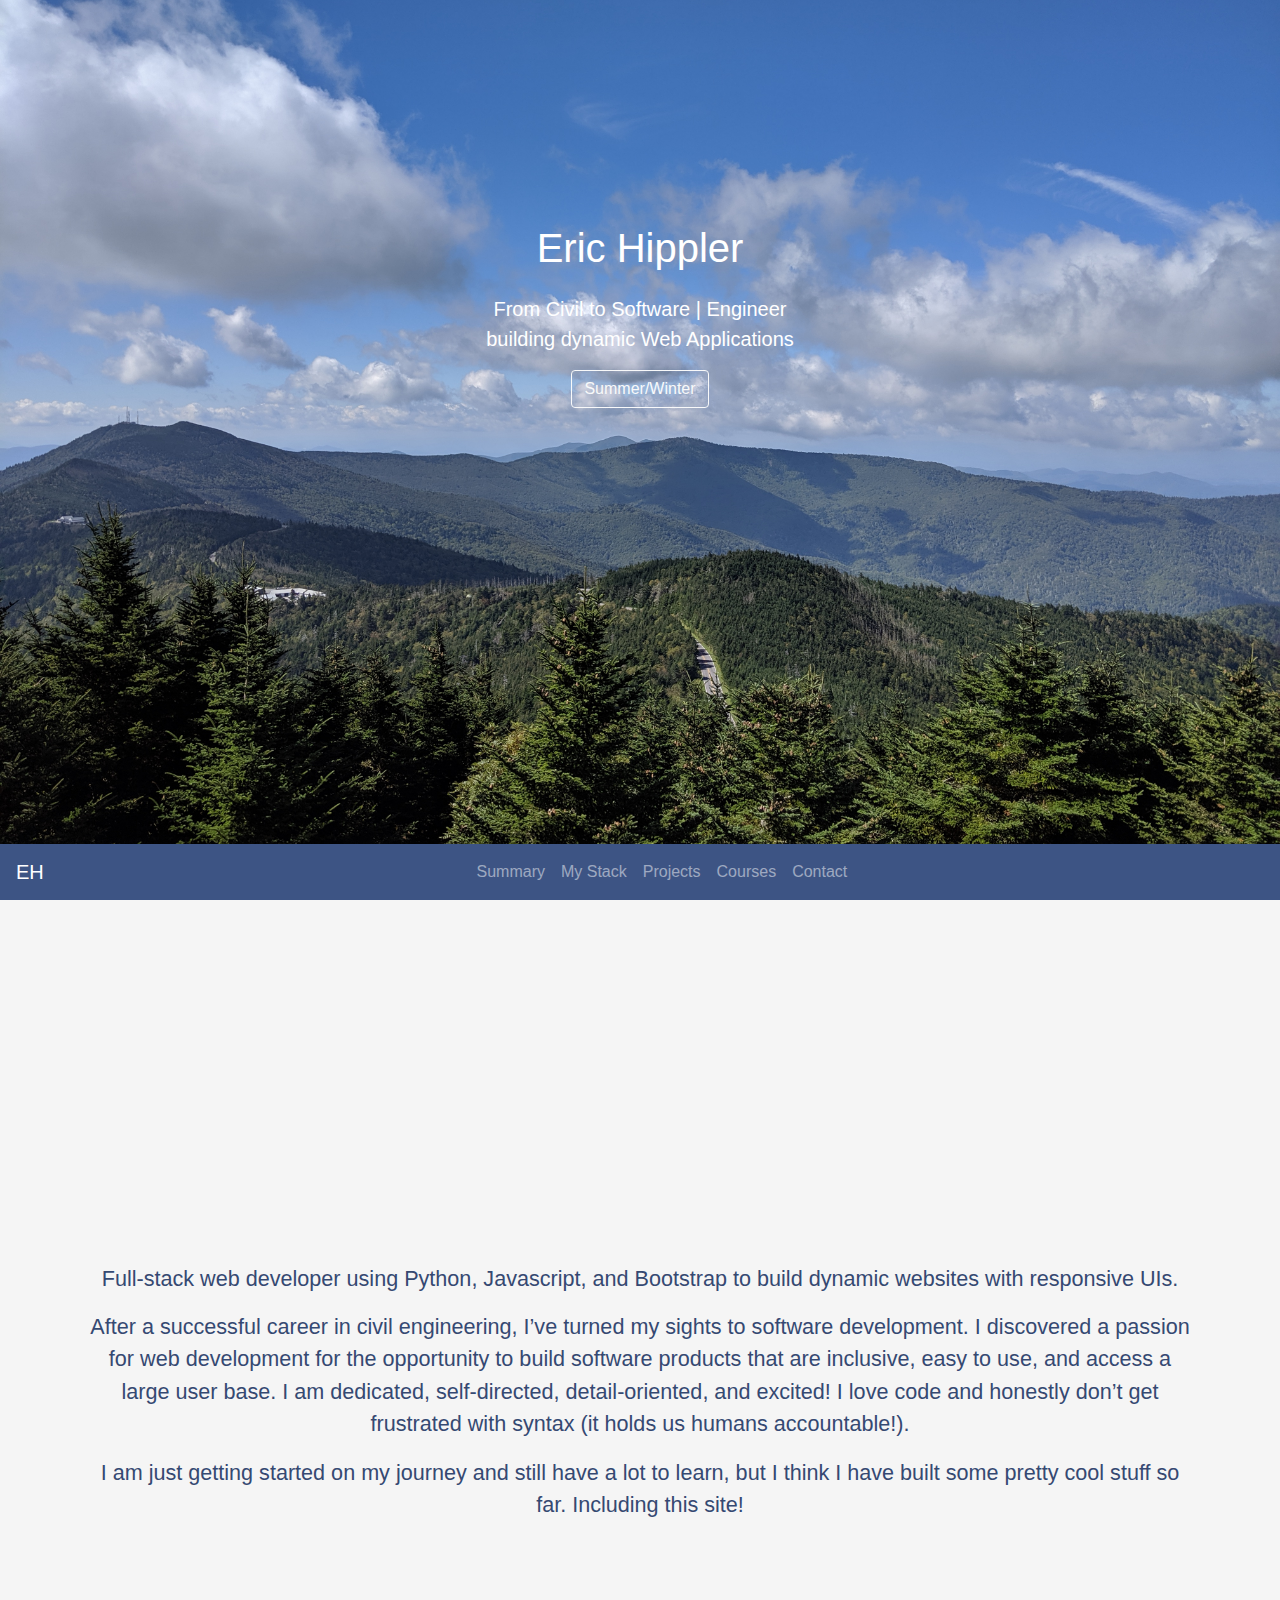
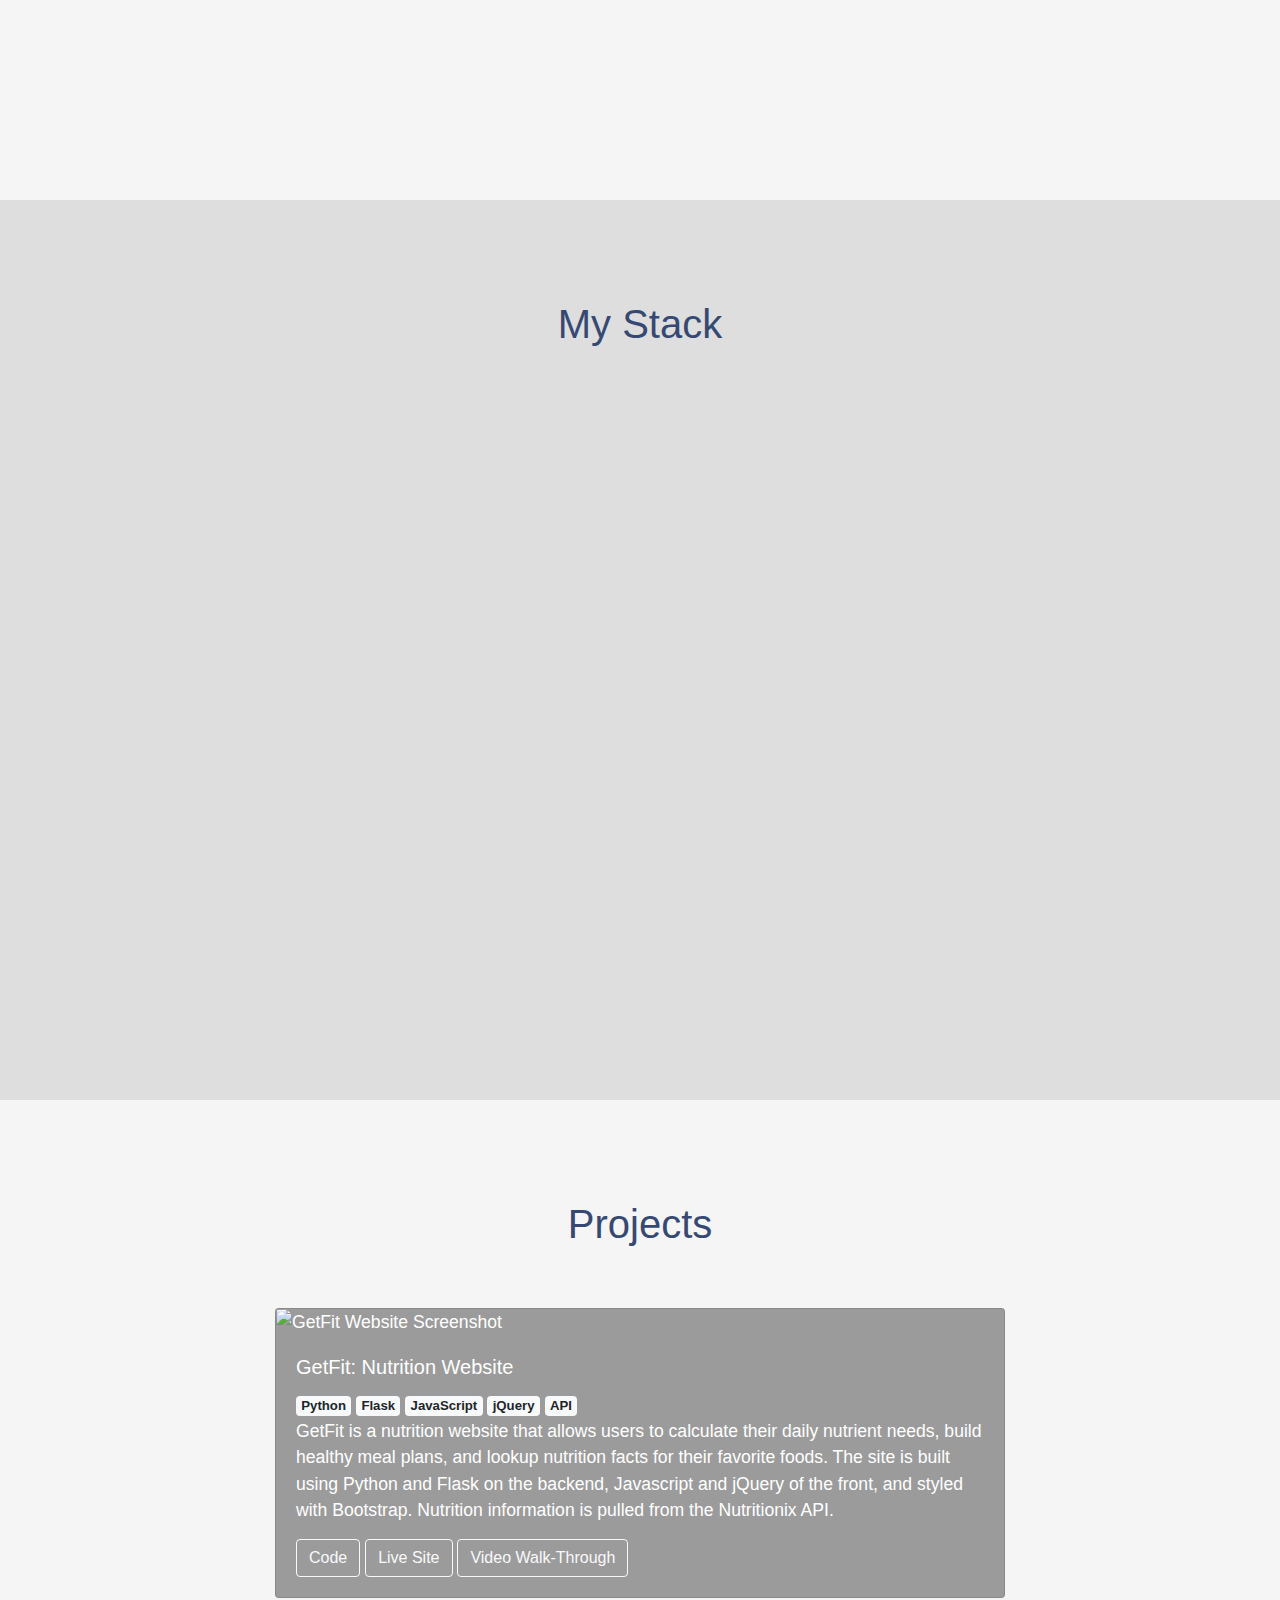
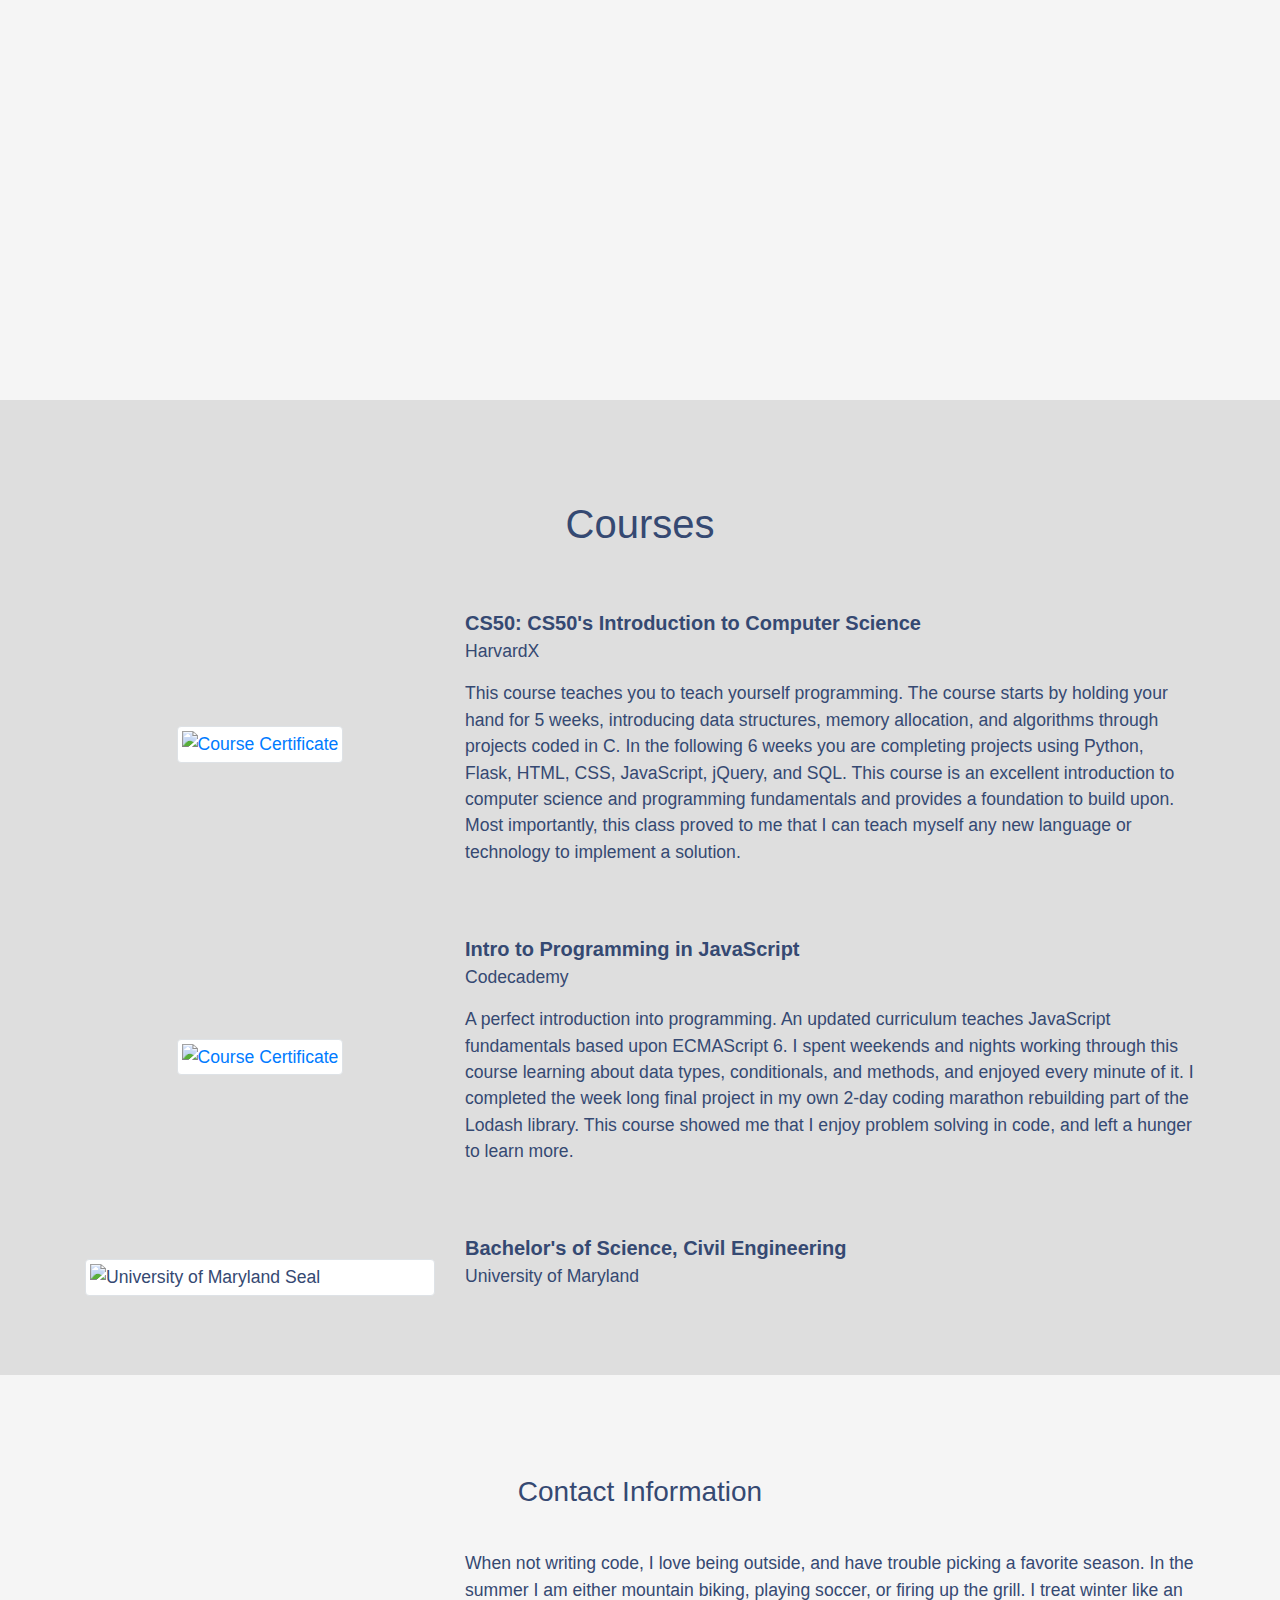
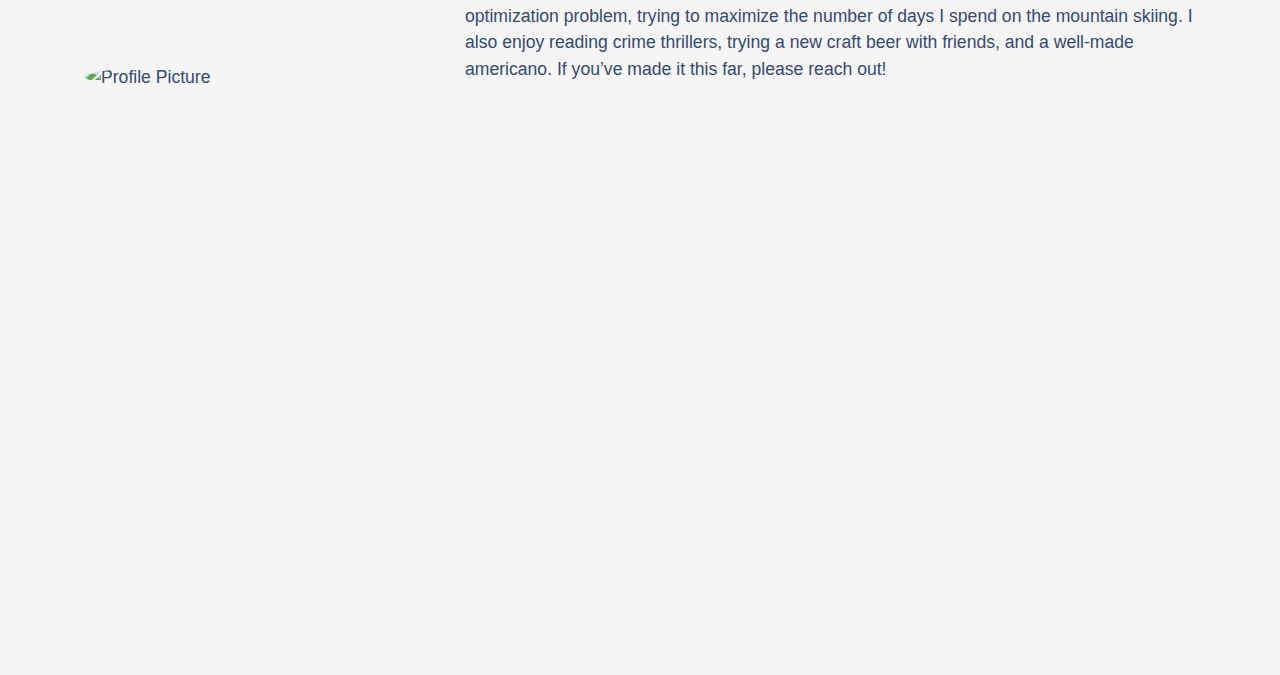
==== index.html @ 9b1f7ab0 "Updated course information and summary" ====
<!DOCTYPE html>

<html lang="en">

    <head>
        <meta charset="utf-8">
        <meta name="viewport" content="width=device-width, initial-scale=1.0">
        <meta name="keywords" content="Eric, Hippler, hippler.eric, portfolio, web developer, software developer, software engineer, full-stack, frontend, backend">
        <meta name="author" content="Eric Hippler">
        <meta name="description" content="Eric Hippler's portfolio">

        <!-- Bootstrap 4 CDN-->
        <link rel="stylesheet" href="https://maxcdn.bootstrapcdn.com/bootstrap/4.4.1/css/bootstrap.min.css">
        <script src="https://ajax.googleapis.com/ajax/libs/jquery/3.4.1/jquery.min.js"></script>
        <script src="https://cdnjs.cloudflare.com/ajax/libs/popper.js/1.16.0/umd/popper.min.js"></script>
        <script src="https://maxcdn.bootstrapcdn.com/bootstrap/4.4.1/js/bootstrap.min.js"></script>

        <!-- Google jQuery CDN-->
        <script src="https://ajax.googleapis.com/ajax/libs/jquery/3.4.1/jquery.min.js"></script>

        <!-- Site stylesheet and javascript -->
        <link rel="stylesheet" href="summer-styles.css" id="site-style">
        <script src="portfolio.js"></script>

        <!-- Icons from https://fontawesome.com/ -->
        <script src="https://kit.fontawesome.com/c59d2e740b.js" crossorigin="anonymous"></script>

        <!-- Icons for programming languages, https://konpa.github.io/devicon/ -->
        <link rel="stylesheet" href="https://cdn.rawgit.com/konpa/devicon/df6431e323547add1b4cf45992913f15286456d3/devicon.min.css">

        <title>Eric Hippler</title>

    </head>

    <body class="container-fluid" data-spy="scroll" data-target="#site-nav" data-offset="70">

        <header class="container-fluid max-vert">
            <div id="intro" class="intro-img container-fluid img-full">
                <div class="height-max d-flex align-items-center flex-column">
                    <div class="mt-auto mb-auto caption text-center ">
                        <p><span class="name">Eric Hippler</span></p>
                        <p>From Civil to Software | Engineer<br>building dynamic Web Applications</p>
                        <button class="js-theme-toggle-button btn btn-outline-light" type="button">Summer/Winter</button>
                    </div>
                    <div class="mt-auto text-center">
                        <a href="#summary">
                            <i class="header-arrow fas fa-chevron-down fa-3x"></i>
                        </a>
                    </div>
                </div>
            </div>
        </header>

        <nav id="site-nav" class="navbar navbar-expand-sm bg-dark navbar-dark sticky-top">
            <a class="navbar-brand" href="#intro">EH</a>
            <button class="navbar-toggler" type="button" data-toggle="collapse" data-target="#navbar" aria-controls="navbar" aria-expanded="false" aria-label="Toggle navigation">
                <span class="navbar-toggler-icon"></span>
            </button>
            <div class="collapse navbar-collapse justify-content-center" id="navbar">
                <ul class="navbar-nav">
                    <li class="nav-item">
                      <a class="nav-link" href="#summary">Summary</a>
                    </li>
                    <li class="nav-item">
                      <a class="nav-link" href="#stack">My Stack</a>
                    </li>
                    <li class="nav-item">
                      <a class="nav-link" href="#projects">Projects</a>
                    </li>
                    <li class="nav-item">
                      <a class="nav-link" href="#courses">Courses</a>
                    </li>
                    <li class="nav-item">
                      <a class="nav-link" href="#contact">Contact</a>
                    </li>
                  </ul>      
            </div>
        </nav>

        <main class="container-fluid">

            <div id="summary" class="content-section primary d-flex align-items-center">
                <div class="container-lg">
                    <div class="container-fluid d-flex justify-content-center">
                        <div class="text-center">
                            <p>Full-stack web developer using Python, Javascript, and Bootstrap to build dynamic websites with responsive UIs.</p>
                            <p>After a successful career in civil engineering, I’ve turned my sights to software development.  I discovered a passion for web development for the opportunity to build software products that are inclusive, easy to use, and access a large user base.  I am dedicated, self-directed, detail-oriented, and excited!  I love code and honestly don’t get frustrated with syntax (it holds us humans accountable!).</p>
                            <p>I am just getting started on my journey and still have a lot to learn, but I think I have built some pretty cool stuff so far.  Including this site!</p>
                        </div>
                    </div>
                </div>
            </div>

<!--             <div class="theme-toggle ">

            </div>
 -->
            <div id="stack" class="content-section secondary">
                <div class="container-lg">
                    <h1>My Stack</h1>
                    <div class="container-fluid">
                        <div class="row d-flex justify-content-center">
                            <div class="col-sm-6 col-lg-3 d-flex justify-content-center align-items-center">
                                <a class="icon-anchor" href="https://github.com/Hippl-Eric/getfit/blob/master/helpers.py" target="_blank">
                                    <div class="icon-cont d-flex justify-content-center align-items-center">
                                        <i class="devicon-python-plain"></i>
                                        <i class="fas fa-code"></i>   
                                    </div>
                                </a>
                            </div>

                            <div class="col-sm-6 col-lg-3 d-flex justify-content-center align-items-center">
                                <a class="icon-anchor" href="https://github.com/Hippl-Eric/getfit/blob/master/static/get_fit.js" target="_blank">
                                    <div class="icon-cont d-flex justify-content-center align-items-center">
                                        <i class="devicon-javascript-plain"></i>
                                        <i class="fas fa-code"></i>   
                                    </div>
                                </a>
                            </div>

                            <div class="col-sm-6 col-lg-3 d-flex justify-content-center align-items-center">
                                <a class="icon-anchor" href="https://github.com/Hippl-Eric/portfolio/blob/master/index.html" target="_blank">
                                    <div class="icon-cont d-flex justify-content-center align-items-center">
                                        <i class="devicon-html5-plain"></i>
                                        <i class="fas fa-code"></i>   
                                    </div>
                                </a>
                            </div>

                            <div class="col-sm-6 col-lg-3 d-flex justify-content-center align-items-center">
                                <a class="icon-anchor" href="https://github.com/Hippl-Eric/portfolio/blob/master/styles.css" target="_blank">
                                    <div class="icon-cont d-flex justify-content-center align-items-center">
                                        <i class="devicon-css3-plain"></i>
                                        <i class="fas fa-code"></i>   
                                    </div>
                                </a>
                            </div>

                            <div class="col-sm-6 col-lg-3 d-flex justify-content-center align-items-center">
                                <a class="icon-anchor" href="#stack">
                                    <div class="icon-cont d-flex justify-content-center align-items-center">
                                        <i class="devicon-c-plain"></i>
                                        <i class="fas fa-code"></i>   
                                    </div>
                                </a>
                            </div>

                            <div class="col-sm-6 col-lg-3 d-flex justify-content-center align-items-center">
                                <a class="icon-anchor" href="#stack">
                                    <div class="icon-cont d-flex justify-content-center align-items-center">
                                        <i class="devicon-git-plain"></i>
                                        <i class="fas fa-code"></i>   
                                    </div>
                                </a>
                            </div>
                        </div>
                    </div>
                </div>
            </div>

            <div id="projects" class="content-section primary">
                <div class="container-lg">
                    <h1>Projects</h1>
                    <div class="container-fluid">
                        <div class="row d-flex justify-content-center">
                            <div class= "col-sm-10 col-md-8 d-flex justify-content-center align-items-center">
                                <div class="card d-flex justify-content-center">
                                    <img src="Pictures\GetFit.jpg" class="card-img-top" alt="GetFit Website Screenshot">
                                    <div class="card-body">
                                        <h5 class="card-title">GetFit: Nutrition Website</h5>
                                        <span class="badge badge-light">Python</span>
                                        <span class="badge badge-light">Flask</span>
                                        <span class="badge badge-light">JavaScript</span>
                                        <span class="badge badge-light">jQuery</span>
                                        <span class="badge badge-light">API</span>
                                        <p class="card-text">GetFit is a nutrition website that allows users to calculate their daily nutrient needs, build healthy meal plans, and lookup nutrition facts for their favorite foods. The site is built using Python and Flask on the backend, Javascript and jQuery of the front, and styled with Bootstrap. Nutrition information is pulled from the Nutritionix API.</p>
                                        <a href="https://github.com/Hippl-Eric/getfit" target="_blank" class="btn btn-outline-light"><i class="fas fa-code"></i> Code</a>
                                        <a href="https://getfit-pyflask.herokuapp.com/" target="_blank" class="btn btn-outline-light"><i class="far fa-window-maximize"></i> Live Site</a>
                                        <a href="https://www.youtube.com/watch?v=i3X8UZf0fw0&feature=youtu.be" target="_blank" class="btn btn-outline-light"><i class="fab fa-youtube"></i> Video Walk-Through</a>
                                    </div>
                                </div>
                            </div>
                        </div>

                    </div>
                </div>
            </div>

            <div id="courses" class="content-section secondary">
                <div class="container-lg">
                    <h1>Courses</h1>
                    <div class="container-fluid">
                        <div class="row d-flex justify-content-center">

                            <div class="col-md-4 d-flex justify-content-center align-items-center">
                                <a target="_blank" href="pdf-certs\HarvardX CS50 Certificate _ edX.pdf">
                                    <img class="img-thumbnail" src="pdf-certs\HarvardX CS50 Certificate _ edX.jpg" alt="Course Certificate">
                                </a>
                            </div>
                            <div class="col-md-8 d-flex flex-column justify-content-center ">
                                <p>
                                    <span class="title">CS50: CS50's Introduction to Computer Science</span><br>
                                    HarvardX
                                </p>
                                <p class="description">
                                    This course teaches you to teach yourself programming.  The course starts by holding your hand for 5 weeks, introducing data structures, memory allocation, and algorithms through projects coded in C.  In the following 6 weeks you are completing projects using Python, Flask, HTML, CSS, JavaScript, jQuery, and SQL.  This course is an excellent introduction to computer science and programming fundamentals and provides a foundation to build upon.  Most importantly, this class proved to me that I can teach myself any new language or technology to implement a solution.
                                </p>
                            </div>

                            <div class="col-md-4 d-flex justify-content-center align-items-center">
                                <a target="_blank" href="pdf-certs\codecademy-intro-to-js.pdf">
                                    <img class="img-thumbnail" src="pdf-certs\codecademy-intro-to-js.jpg" alt="Course Certificate">
                                </a>
                            </div>
                            <div class="col-md-8 d-flex flex-column justify-content-center ">
                                <p>
                                    <span class="title">Intro to Programming in JavaScript</span><br>
                                    Codecademy
                                </p>
                                <p class="description">
                                    A perfect introduction into programming.  An updated curriculum teaches JavaScript fundamentals based upon ECMAScript 6.  I spent weekends and nights working through this course learning about data types, conditionals, and methods, and enjoyed every minute of it.  I completed the week long final project in my own 2-day coding marathon rebuilding part of the Lodash library.  This course showed me that I enjoy problem solving in code, and left a hunger to learn more.
                                </p>
                            </div>

                            <div class="col-md-4 d-flex justify-content-center align-items-center">
                                <img class="img-thumbnail" src="Pictures\UMD 2.jpg" alt="University of Maryland Seal">
                            </div>
                            <div class="col-md-8 d-flex flex-column justify-content-center ">
                                <p>
                                    <span class="title">Bachelor's of Science, Civil Engineering</span><br>
                                    University of Maryland
                                </p>
                                <p class="description">
                                </p>
                            </div>

                        </div>
                    </div>
                </div>
            </div>

            <div id="contact" class="content-section primary">
                <div class="container-lg">
                    <h3>Contact Information</h3>
                    <div class="container-fluid d-flex justify-content-center">
                        <div class="row d-flex justify-content-center">
                            <div class="col-lg-4 d-flex justify-content-center align-items-center">
                                <img class="img-fluid rounded-circle" src="Pictures\LinkedIn Profile - Square.jpg" alt="Profile Picture">
                            </div>
                            <div class="col-lg-8 d-flex justify-content-center align-items-center">
                                <div class="row d-flex justify-content-center">
                                    <div class="col-lg-12 d-flex justify-content-center align-items-center">
                                        <p>
                                            When not writing code, I love being outside, and have trouble picking a favorite season.  In the summer I am either mountain biking, playing soccer, or firing up the grill.  I treat winter like an optimization problem, trying to maximize the number of days I spend on the mountain skiing.  I also enjoy reading crime thrillers, trying a new craft beer with friends, and a well-made americano.  If you’ve made it this far, please reach out!<br>
                                        </p>
                                    </div>
                                    <div class="col-lg-12 d-flex justify-content-center align-items-center">
                                        <a class="icon-anchor" href="mailto:hippler.eric@gmail.com" target="_blank">
                                            <i class="fas fa-envelope"></i>
                                        </a>
                                        <a class="icon-anchor" href="https://www.linkedin.com/in/eric-hippler/" target="_blank">
                                            <i class="fab fa-linkedin"></i>
                                        </a>
                                        <a class="icon-anchor" href="https://github.com/Hippl-Eric" target="_blank">
                                            <i class="fab fa-github"></i>
                                        </a>
                                        <a class="icon-anchor" href="files\Resume_Eric-Hippler.pdf" target="_blank">
                                            <i class="fas fa-file-alt"></i>
                                        </a>
                                    </div>
                                </div>
                            </div>
                        </div>
                    </div>
                </div>
            </div>

        </main>

        <footer class="container-fluid">
            <div class="container-lg">
                <div class="container-fluid d-flex justify-content-center">
                    <!-- Still have questions?  FAQ page -->
                </div>
            </div>
        </footer>
    </body>

</html>
---- summer-styles.css ----
html {
  scroll-behavior: smooth;
  font-family: helvetica !important;
}

body {
  position: relative;
}

header, main {
  color: #354972;
}

main {
  font-size: 1.1rem;
}

h1, h3 {
  text-align: center;
  margin-bottom: 1.5em;
}

header {
  overflow: hidden;
}

i.header-arrow {
  /* Arrow navigation in header */
  color: white;
}

a.icon-anchor {
  /* Disable default anchor behavior on icons */
  text-decoration: none;
  color: currentColor;
}

#intro .caption {
  font-size: 1.25rem;
  color: white;
}

#intro .caption .name {
  font-size: 200%;
}

#summary {
  font-size: 1.35rem;
}

#stack div.icon-cont {
  font-size: 8rem;
}

#stack div.icon-cont i[class^="devicon"] {
  /* Initial state of stack program language icons */
  opacity: 1;
  -webkit-transition: .5s ease;
  transition: .5s ease;
}

#stack div.icon-cont i[class^="fas"] {
  /* Inital state of stack code icons */
  -webkit-transition: .5s ease;
  transition: .5s ease;
  opacity: 0;
  position: absolute;
  font-size: 40%;
  color: #354972;
}

#stack div.icon-cont:hover i[class^="devicon"] {
  /* Fade program language icons on hover */
  opacity: .8;
}

#stack div.icon-cont:hover i[class^="fas"] {
  /* Show code icon on hover */
  opacity: 1.0;
  color: #6e98ec;
}

#courses .img-thumbnail {
  /* Set max-width for boostrap image thumbnail in courses */
  width: 100% !important;
  max-width: 20em !important;
}

#contact .img-fluid {
  /* Set max-width for boostrap image fluid in contact */
  width: 100% !important;
  max-width: 20em !important;
}

#contact a {
  /* Contact anchor icons */
  margin: 0 .5em 0 .5em;
  font-size: 2.5rem;
}

#contact i {
  /* Contact icons */
  -webkit-transition: .5s ease;
  transition: .5s ease;
}

#contact i:hover {
  /* Contact icon hover */
  color: #6e98ec;
}

.primary {
  background-color: #F5F5F5;
}

.secondary {
  background-color: #DEDEDE;
}

.container-fluid {
  /* Remove Bootstrap padding*/
  padding: 0;
}

.navbar {
  /* Bootstrap navbar */
  background-color: #3D5484 !important;
}

.navbar .nav-link {
  color: rgba(255, 255, 255, 0.5);
}

.navbar .nav-link:hover {
  color: rgba(255, 255, 255, 0.75);
}

.navbar .nav-link:active {
  color: #fff;
}

.card {
  /* Bootstrap card */
  background-color: rgba(0, 0, 0, 0.363);
  color: white;
}

.card .btn-outline-light {
  color: #f8f9fa;
  border-color: #f8f9fa;
}

.card .btn-outline-light:hover, .card .btn-outline-light:active {
  color: #f8f9fa !important;
  background-color: #3D5484 !important;
}

.btn {
  /* Bootstrap button */
  -webkit-box-shadow: unset !important;
          box-shadow: unset !important;
  /* Remove the default shadow */
}

div[class^="col-"] {
  /* Access all Bootstrap columns */
  padding-bottom: 3em;
}

.max-vert {
  /* Fit element max vertical height of viewport*/
  height: calc(100vh - 56px);
  position: relative;
}

.height-max {
  height: 100%;
}

.img-full {
  /* Fit a background image to center, full height of element */
  background-position: center;
  background-size: cover;
  background-repeat: no-repeat;
  height: 100%;
}

.content-section {
  padding-top: 6.25rem;
  min-height: 100vh;
  position: relative;
}

.intro-img {
  /* Background image for intro section */
  background-image: -webkit-gradient(linear, left top, left bottom, from(rgba(0, 0, 0, 0)), to(rgba(0, 0, 0, 0))), url("Pictures/Mt Mitchell.jpg");
  background-image: linear-gradient(rgba(0, 0, 0, 0), rgba(0, 0, 0, 0)), url("Pictures/Mt Mitchell.jpg");
}

.title {
  font-size: 1.25rem;
  font-weight: bold;
}

.abs-container {
  position: -webkit-sticky;
  position: sticky;
  top: 50;
  right: 0;
  z-index: 1;
}

.theme-toggle {
  height: 20px;
  width: 20px;
  border-radius: 100%;
  margin: 10px;
  background-color: blue;
  position: -webkit-sticky;
  position: sticky;
  top: 90%;
  right: 0;
  z-index: 1;
}
/*# sourceMappingURL=summer-styles.css.map */
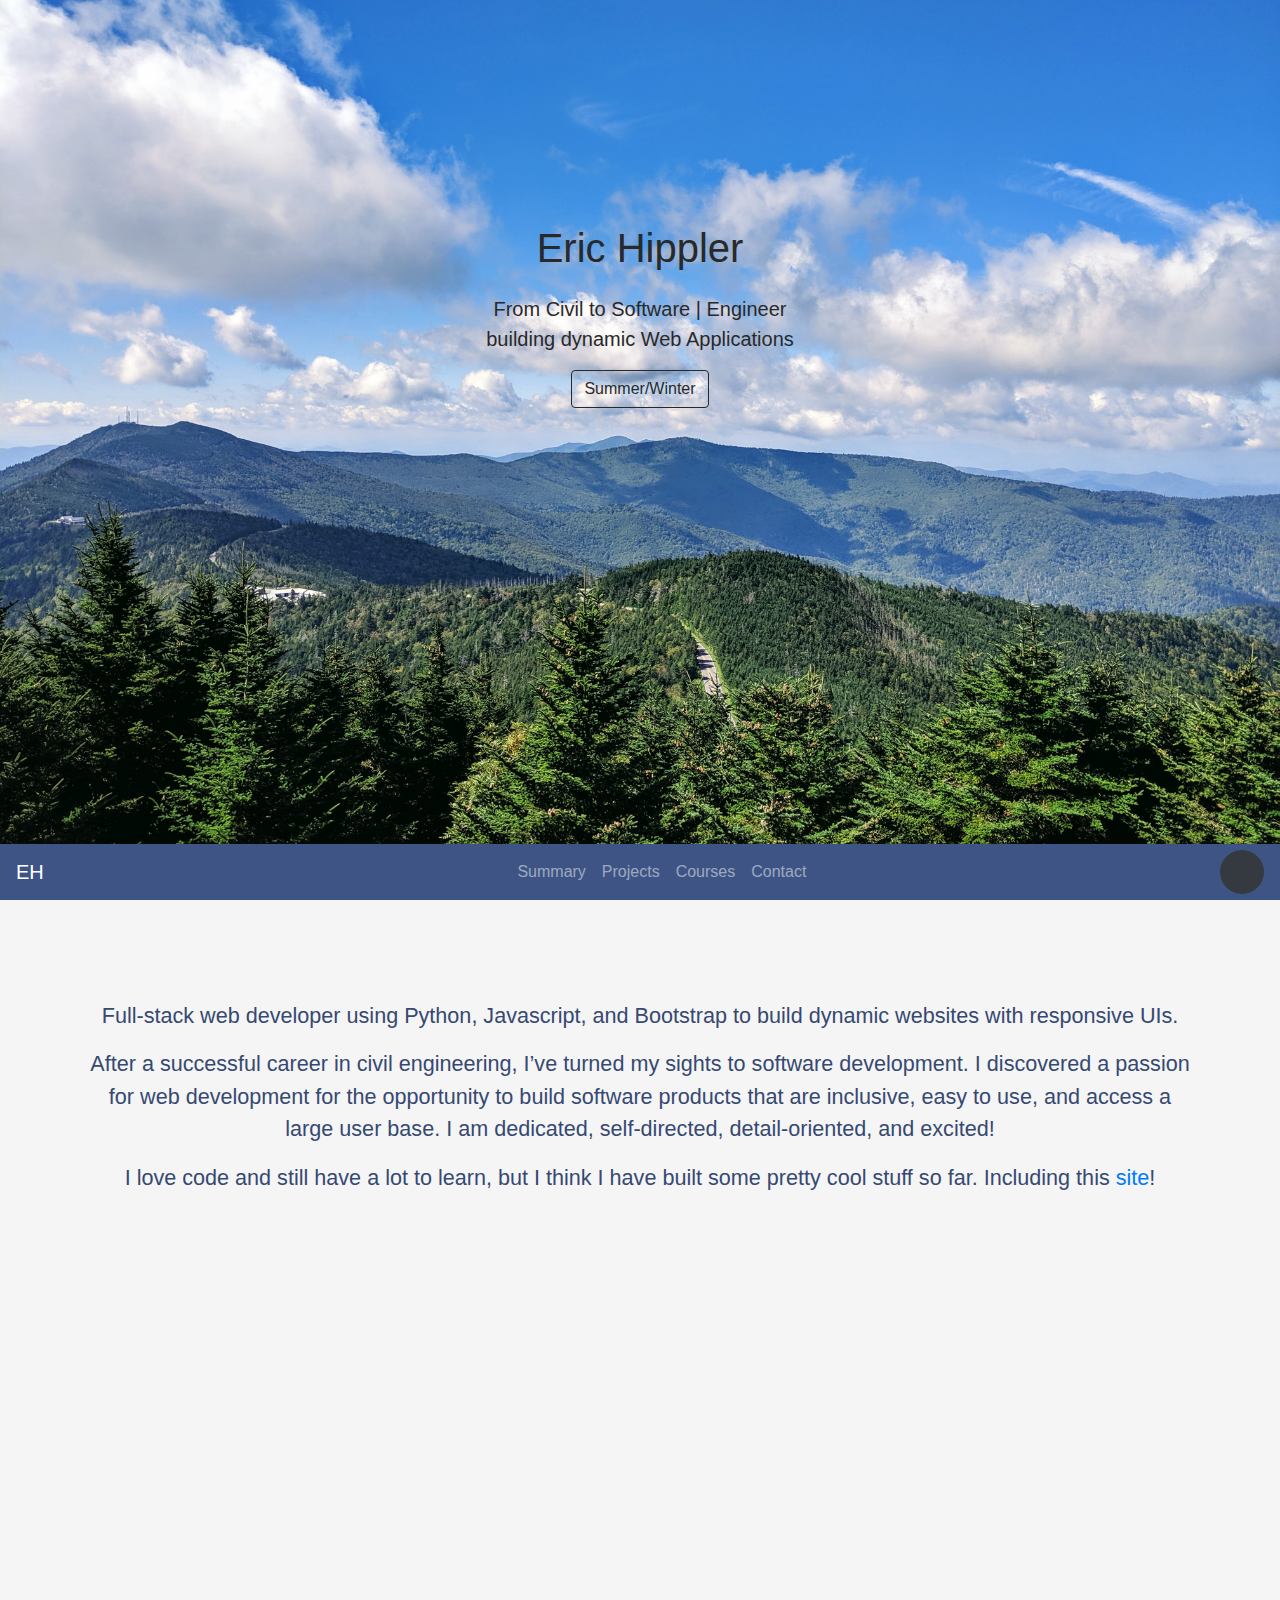
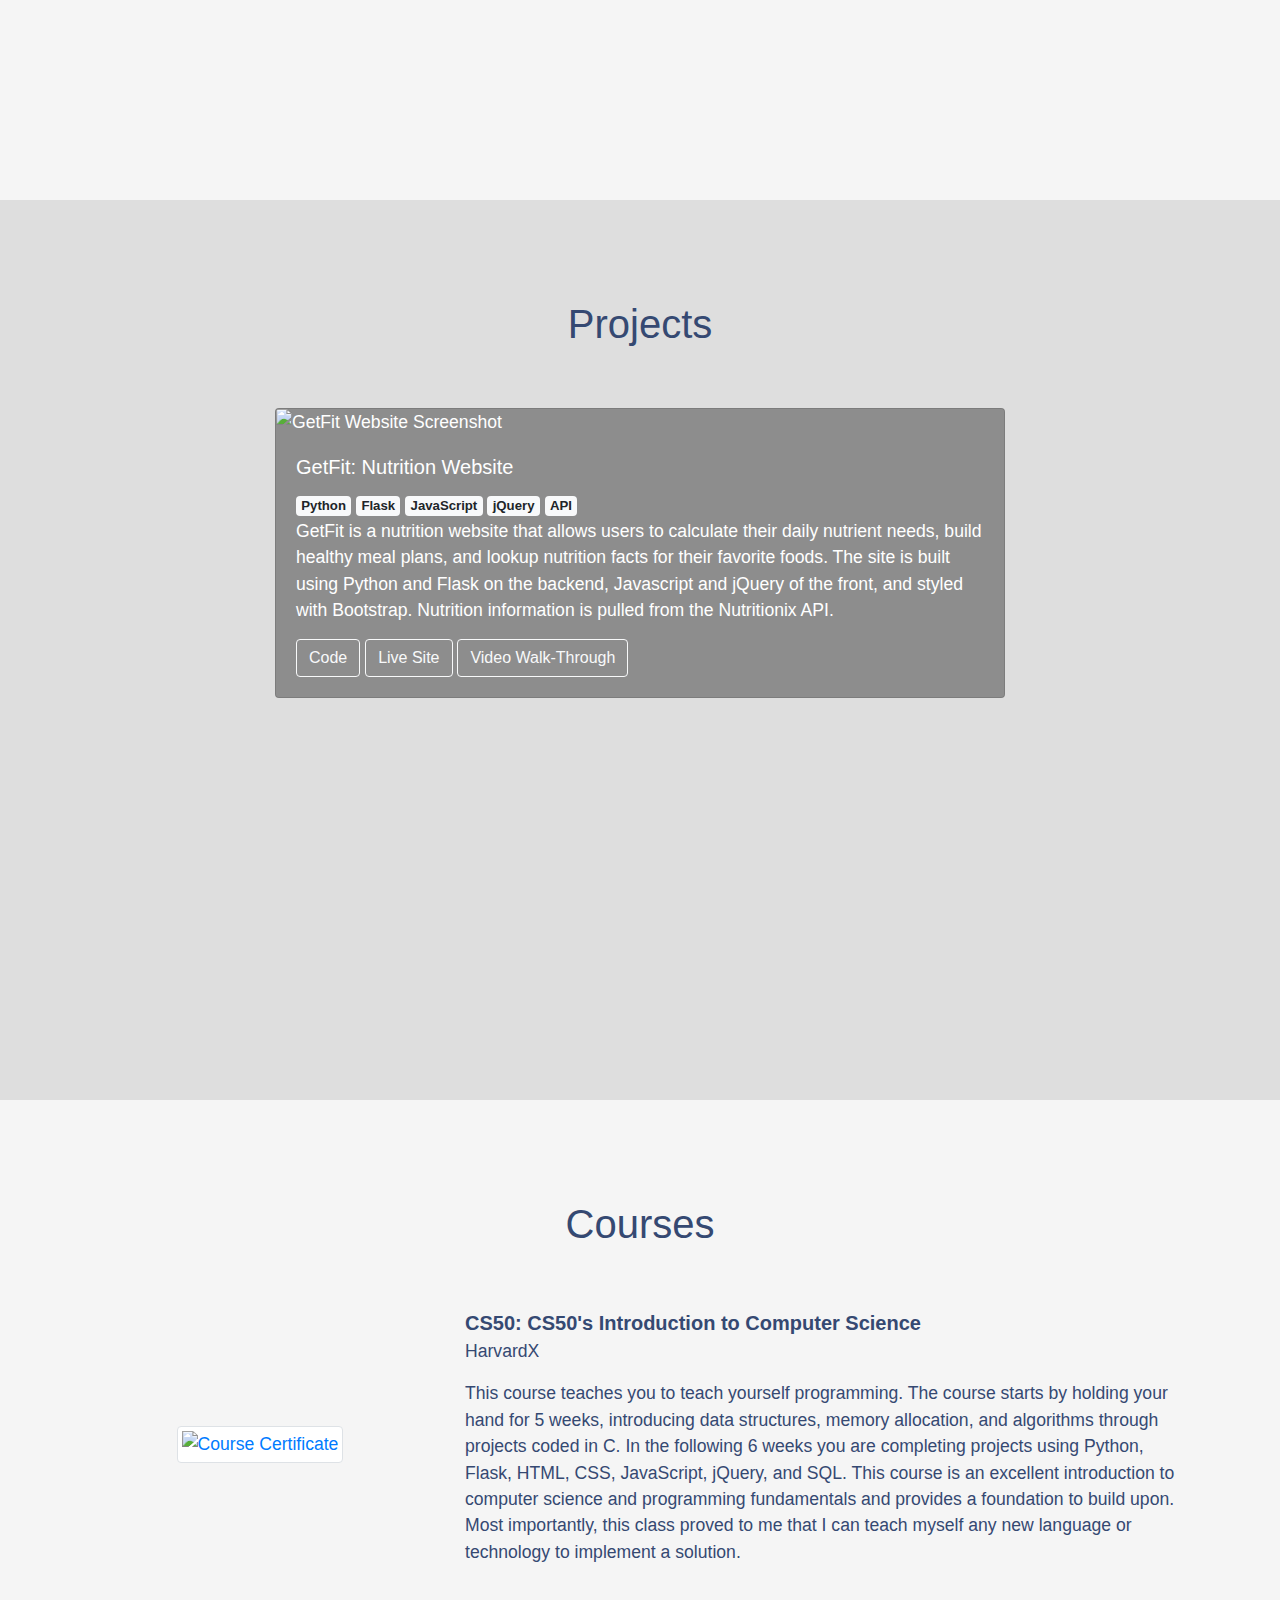
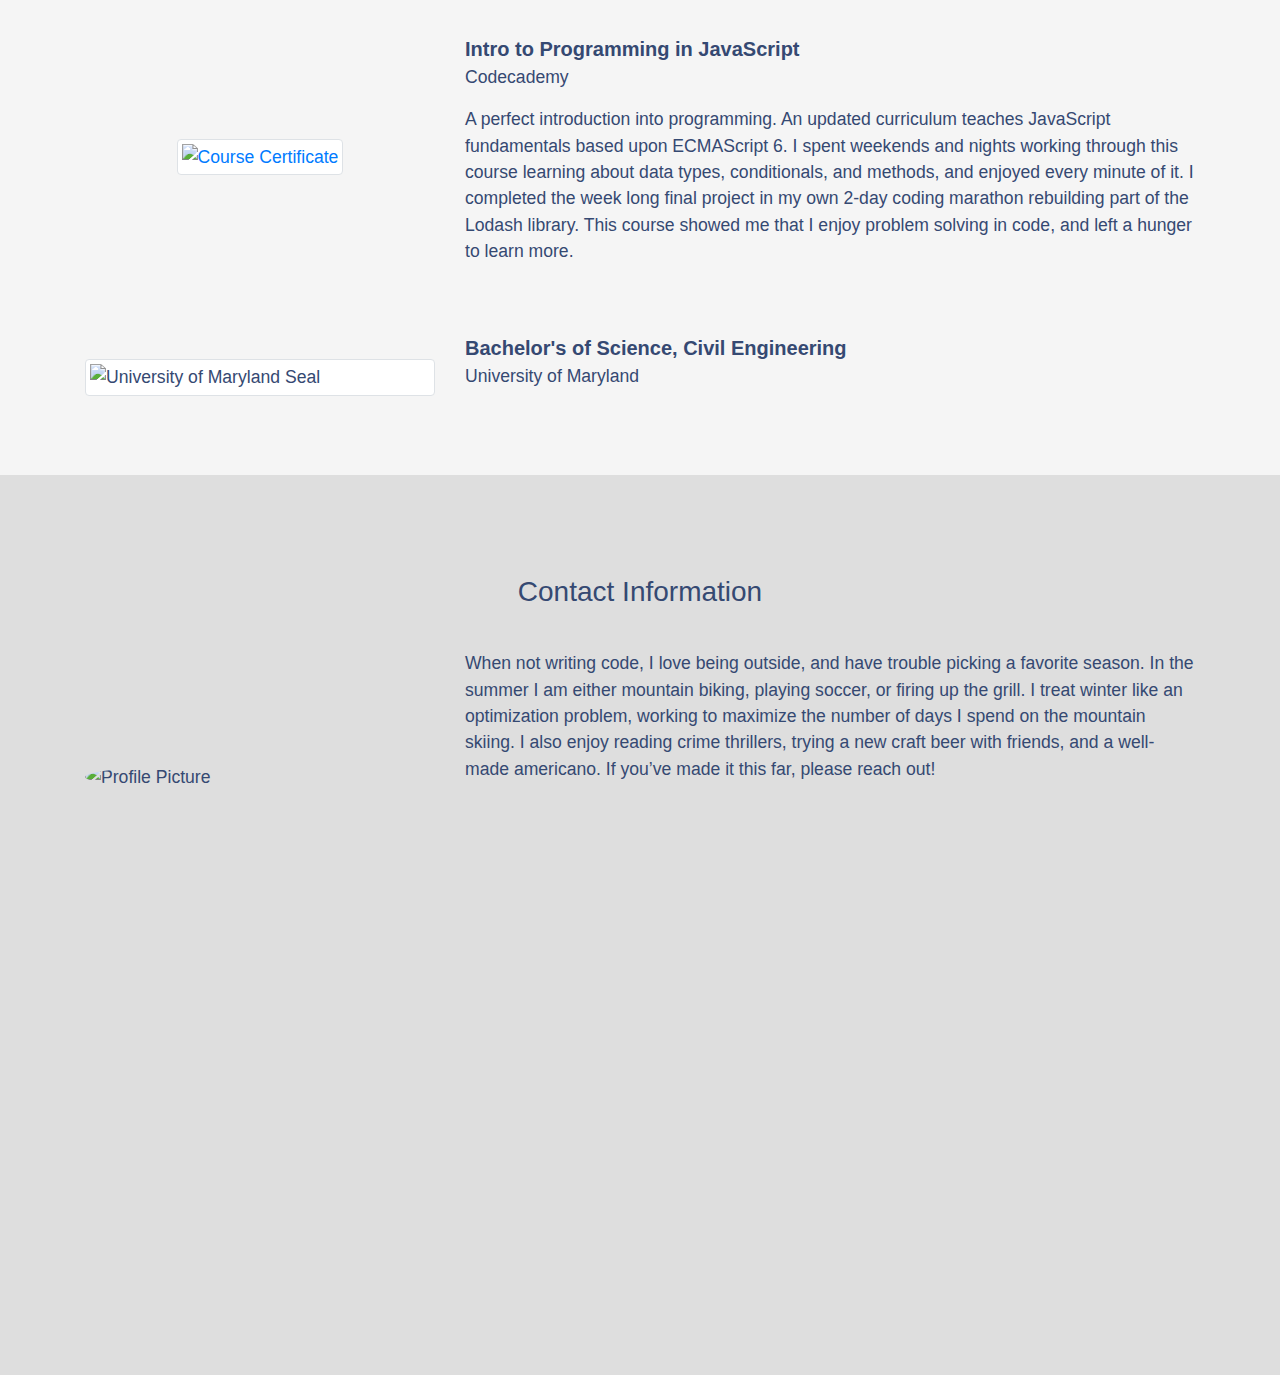
==== commit 6bb74bae: "Theme toggle button, combined summary and stack sections" ====
--- a/index.html
+++ b/index.html
@@ -5,9 +5,9 @@
     <head>
         <meta charset="utf-8">
         <meta name="viewport" content="width=device-width, initial-scale=1.0">
-        <meta name="keywords" content="Eric, Hippler, hippler.eric, portfolio, web developer, software developer, software engineer, full-stack, frontend, backend">
+        <meta name="keywords" content="Eric Hippler, Eric, Hippler, hippler.eric, portfolio, web developer, software developer, software engineer, full-stack, full-stack developer, frontend, frontend developer, backend, backend developer">
         <meta name="author" content="Eric Hippler">
-        <meta name="description" content="Eric Hippler's portfolio">
+        <meta name="description" content="Eric Hippler's Portfolio">
 
         <!-- Bootstrap 4 CDN-->
         <link rel="stylesheet" href="https://maxcdn.bootstrapcdn.com/bootstrap/4.4.1/css/bootstrap.min.css">
@@ -19,7 +19,8 @@
         <script src="https://ajax.googleapis.com/ajax/libs/jquery/3.4.1/jquery.min.js"></script>
 
         <!-- Site stylesheet and javascript -->
-        <link rel="stylesheet" href="summer-styles.css" id="site-style">
+        <link rel="stylesheet" href="winter-styles.css" id="winter-style">
+        <link rel="stylesheet" href="summer-styles.css" id="summer-style">
         <script src="portfolio.js"></script>
 
         <!-- Icons from https://fontawesome.com/ -->
@@ -29,7 +30,6 @@
         <link rel="stylesheet" href="https://cdn.rawgit.com/konpa/devicon/df6431e323547add1b4cf45992913f15286456d3/devicon.min.css">
 
         <title>Eric Hippler</title>
-
     </head>
 
     <body class="container-fluid" data-spy="scroll" data-target="#site-nav" data-offset="70">
@@ -40,7 +40,7 @@
                     <div class="mt-auto mb-auto caption text-center ">
                         <p><span class="name">Eric Hippler</span></p>
                         <p>From Civil to Software | Engineer<br>building dynamic Web Applications</p>
-                        <button class="js-theme-toggle-button btn btn-outline-light" type="button">Summer/Winter</button>
+                        <button class="header-button js-theme-toggle-button btn btn-outline-light" type="button">Summer/Winter</button>
                     </div>
                     <div class="mt-auto text-center">
                         <a href="#summary">
@@ -53,18 +53,12 @@
 
         <nav id="site-nav" class="navbar navbar-expand-sm bg-dark navbar-dark sticky-top">
             <a class="navbar-brand" href="#intro">EH</a>
-            <button class="navbar-toggler" type="button" data-toggle="collapse" data-target="#navbar" aria-controls="navbar" aria-expanded="false" aria-label="Toggle navigation">
-                <span class="navbar-toggler-icon"></span>
-            </button>
             <div class="collapse navbar-collapse justify-content-center" id="navbar">
                 <ul class="navbar-nav">
                     <li class="nav-item">
                       <a class="nav-link" href="#summary">Summary</a>
                     </li>
                     <li class="nav-item">
-                      <a class="nav-link" href="#stack">My Stack</a>
-                    </li>
-                    <li class="nav-item">
                       <a class="nav-link" href="#projects">Projects</a>
                     </li>
                     <li class="nav-item">
@@ -79,86 +73,80 @@
 
         <main class="container-fluid">
 
-            <div id="summary" class="content-section primary d-flex align-items-center">
-                <div class="container-lg">
-                    <div class="container-fluid d-flex justify-content-center">
-                        <div class="text-center">
-                            <p>Full-stack web developer using Python, Javascript, and Bootstrap to build dynamic websites with responsive UIs.</p>
-                            <p>After a successful career in civil engineering, I’ve turned my sights to software development.  I discovered a passion for web development for the opportunity to build software products that are inclusive, easy to use, and access a large user base.  I am dedicated, self-directed, detail-oriented, and excited!  I love code and honestly don’t get frustrated with syntax (it holds us humans accountable!).</p>
-                            <p>I am just getting started on my journey and still have a lot to learn, but I think I have built some pretty cool stuff so far.  Including this site!</p>
-                        </div>
-                    </div>
-                </div>
-            </div>
-
-<!--             <div class="theme-toggle ">
-
-            </div>
- -->
-            <div id="stack" class="content-section secondary">
-                <div class="container-lg">
-                    <h1>My Stack</h1>
-                    <div class="container-fluid">
-                        <div class="row d-flex justify-content-center">
-                            <div class="col-sm-6 col-lg-3 d-flex justify-content-center align-items-center">
-                                <a class="icon-anchor" href="https://github.com/Hippl-Eric/getfit/blob/master/helpers.py" target="_blank">
-                                    <div class="icon-cont d-flex justify-content-center align-items-center">
-                                        <i class="devicon-python-plain"></i>
-                                        <i class="fas fa-code"></i>   
-                                    </div>
-                                </a>
-                            </div>
-
-                            <div class="col-sm-6 col-lg-3 d-flex justify-content-center align-items-center">
-                                <a class="icon-anchor" href="https://github.com/Hippl-Eric/getfit/blob/master/static/get_fit.js" target="_blank">
-                                    <div class="icon-cont d-flex justify-content-center align-items-center">
-                                        <i class="devicon-javascript-plain"></i>
-                                        <i class="fas fa-code"></i>   
-                                    </div>
-                                </a>
-                            </div>
-
-                            <div class="col-sm-6 col-lg-3 d-flex justify-content-center align-items-center">
-                                <a class="icon-anchor" href="https://github.com/Hippl-Eric/portfolio/blob/master/index.html" target="_blank">
-                                    <div class="icon-cont d-flex justify-content-center align-items-center">
-                                        <i class="devicon-html5-plain"></i>
-                                        <i class="fas fa-code"></i>   
-                                    </div>
-                                </a>
-                            </div>
-
-                            <div class="col-sm-6 col-lg-3 d-flex justify-content-center align-items-center">
-                                <a class="icon-anchor" href="https://github.com/Hippl-Eric/portfolio/blob/master/styles.css" target="_blank">
-                                    <div class="icon-cont d-flex justify-content-center align-items-center">
-                                        <i class="devicon-css3-plain"></i>
-                                        <i class="fas fa-code"></i>   
-                                    </div>
-                                </a>
-                            </div>
-
-                            <div class="col-sm-6 col-lg-3 d-flex justify-content-center align-items-center">
-                                <a class="icon-anchor" href="#stack">
-                                    <div class="icon-cont d-flex justify-content-center align-items-center">
-                                        <i class="devicon-c-plain"></i>
-                                        <i class="fas fa-code"></i>   
-                                    </div>
-                                </a>
-                            </div>
-
-                            <div class="col-sm-6 col-lg-3 d-flex justify-content-center align-items-center">
-                                <a class="icon-anchor" href="#stack">
-                                    <div class="icon-cont d-flex justify-content-center align-items-center">
-                                        <i class="devicon-git-plain"></i>
-                                        <i class="fas fa-code"></i>   
-                                    </div>
-                                </a>
-                            </div>
-                        </div>
-                    </div>
-                </div>
-            </div>
-
-            <div id="projects" class="content-section primary">
+            <div id="theme-button">
+                <a class="icon-anchor js-theme-toggle-button">
+                    <div class="summer-icon">
+                        <i class="fas fa-sun"></i>
+                    </div>
+                    <div class="winter-icon">
+                        <i class="fas fa-snowflake"></i>
+                    </div>
+                </a>
+            </div>
+
+            
+            <div id="summary" class="content-section primary">
+
+                <div id="summary-description" class="d-flex align-items-center">
+                    <div class="container-lg">
+                        <div class="container-fluid d-flex justify-content-center">
+                            <div class="text-center">
+                                <p>Full-stack web developer using Python, Javascript, and Bootstrap to build dynamic websites with responsive UIs.</p>
+                                <p>After a successful career in civil engineering, I’ve turned my sights to software development.  I discovered a passion for web development for the opportunity to build software products that are inclusive, easy to use, and access a large user base.  I am dedicated, self-directed, detail-oriented, and excited!</p>
+                                <p>I love code and still have a lot to learn, but I think I have built some pretty cool stuff so far.  Including this <a href="https://github.com/Hippl-Eric/portfolio" target="_blank">site</a>!</p>
+                            </div>
+                        </div>
+                    </div>
+                </div>
+
+                <div id="stack">
+                    <div class="container-lg">
+                        <div class="container-fluid">
+                            <div class="row d-flex justify-content-center">
+                                <div class="col-sm-6 col-lg-3 d-flex justify-content-center align-items-center">
+                                    <a class="icon-anchor" href="https://github.com/Hippl-Eric/getfit/blob/master/helpers.py" target="_blank">
+                                        <div class="icon-cont d-flex justify-content-center align-items-center">
+                                            <i class="devicon-python-plain"></i>
+                                            <i class="fas fa-code"></i>   
+                                        </div>
+                                    </a>
+                                </div>
+
+                                <div class="col-sm-6 col-lg-3 d-flex justify-content-center align-items-center">
+                                    <a class="icon-anchor" href="https://github.com/Hippl-Eric/getfit/blob/master/static/get_fit.js" target="_blank">
+                                        <div class="icon-cont d-flex justify-content-center align-items-center">
+                                            <i class="devicon-javascript-plain"></i>
+                                            <i class="fas fa-code"></i>   
+                                        </div>
+                                    </a>
+                                </div>
+
+                                <div class="col-sm-6 col-lg-3 d-flex justify-content-center align-items-center">
+                                    <a class="icon-anchor" href="https://github.com/Hippl-Eric/portfolio/blob/master/index.html" target="_blank">
+                                        <div class="icon-cont d-flex justify-content-center align-items-center">
+                                            <i class="devicon-html5-plain"></i>
+                                            <i class="fas fa-code"></i>   
+                                        </div>
+                                    </a>
+                                </div>
+
+                                <div class="col-sm-6 col-lg-3 d-flex justify-content-center align-items-center">
+                                    <a class="icon-anchor" href="https://github.com/Hippl-Eric/portfolio/blob/master/styles.css" target="_blank">
+                                        <div class="icon-cont d-flex justify-content-center align-items-center">
+                                            <i class="devicon-css3-plain"></i>
+                                            <i class="fas fa-code"></i>   
+                                        </div>
+                                    </a>
+                                </div>
+
+                            </div>
+                        </div>
+                    </div>
+                </div>
+
+            </div>
+
+            <div id="projects" class="content-section secondary">
                 <div class="container-lg">
                     <h1>Projects</h1>
                     <div class="container-fluid">
@@ -186,7 +174,7 @@
                 </div>
             </div>
 
-            <div id="courses" class="content-section secondary">
+            <div id="courses" class="content-section primary">
                 <div class="container-lg">
                     <h1>Courses</h1>
                     <div class="container-fluid">
@@ -239,7 +227,7 @@
                 </div>
             </div>
 
-            <div id="contact" class="content-section primary">
+            <div id="contact" class="content-section secondary">
                 <div class="container-lg">
                     <h3>Contact Information</h3>
                     <div class="container-fluid d-flex justify-content-center">
@@ -251,7 +239,7 @@
                                 <div class="row d-flex justify-content-center">
                                     <div class="col-lg-12 d-flex justify-content-center align-items-center">
                                         <p>
-                                            When not writing code, I love being outside, and have trouble picking a favorite season.  In the summer I am either mountain biking, playing soccer, or firing up the grill.  I treat winter like an optimization problem, trying to maximize the number of days I spend on the mountain skiing.  I also enjoy reading crime thrillers, trying a new craft beer with friends, and a well-made americano.  If you’ve made it this far, please reach out!<br>
+                                            When not writing code, I love being outside, and have trouble picking a favorite season.  In the summer I am either mountain biking, playing soccer, or firing up the grill.  I treat winter like an optimization problem, working to maximize the number of days I spend on the mountain skiing.  I also enjoy reading crime thrillers, trying a new craft beer with friends, and a well-made americano.  If you’ve made it this far, please reach out!<br>
                                         </p>
                                     </div>
                                     <div class="col-lg-12 d-flex justify-content-center align-items-center">
--- a/winter-styles.css
+++ b/winter-styles.css
@@ -0,0 +1,247 @@
+html {
+  scroll-behavior: smooth;
+  font-family: helvetica !important;
+}
+
+body {
+  position: relative;
+}
+
+header, main {
+  color: white;
+}
+
+main {
+  font-size: 1.1rem;
+}
+
+h1, h3 {
+  text-align: center;
+  margin-bottom: 1.5em;
+}
+
+header {
+  overflow: hidden;
+}
+
+header .header-arrow {
+  /* Arrow navigation in header */
+  color: white;
+}
+
+a.icon-anchor {
+  /* Disable default anchor behavior on icons */
+  text-decoration: none;
+  color: currentColor;
+}
+
+#theme-button {
+  position: fixed;
+  bottom: 0;
+  right: 0;
+  margin: 6px 16px 6px 0;
+  z-index: 1021;
+  /* Postion above navbar */
+  height: 44px;
+  width: 44px;
+  background-color: white;
+  border-radius: 100%;
+  cursor: pointer;
+}
+
+#theme-button .icon-anchor {
+  font-size: 1.8rem;
+  color: #343a40;
+  position: absolute;
+  top: 50%;
+  left: 50%;
+  -webkit-transform: translate(-50%, -50%);
+          transform: translate(-50%, -50%);
+}
+
+#theme-button .icon-anchor .summer-icon {
+  display: inline-block;
+}
+
+#theme-button .icon-anchor .winter-icon {
+  display: none;
+}
+
+#intro .caption {
+  font-size: 1.25rem;
+  color: white;
+}
+
+#intro .caption .name {
+  font-size: 200%;
+}
+
+#intro .header-button {
+  color: #f8f9fa;
+  border-color: #f8f9fa;
+}
+
+#intro .header-button:hover, #intro .header-button:active {
+  color: #212529 !important;
+  background-color: #f8f9fa !important;
+}
+
+#summary-description {
+  font-size: 1.35rem;
+  margin-bottom: 3em;
+}
+
+#stack div.icon-cont {
+  font-size: 8rem;
+}
+
+#stack div.icon-cont i[class^="devicon"] {
+  /* Initial state of stack program language icons */
+  opacity: 1;
+  -webkit-transition: .5s ease;
+  transition: .5s ease;
+}
+
+#stack div.icon-cont i[class^="fas"] {
+  /* Inital state of stack code icons */
+  -webkit-transition: .5s ease;
+  transition: .5s ease;
+  opacity: 0;
+  position: absolute;
+  font-size: 40%;
+  color: white;
+}
+
+#stack div.icon-cont:hover i[class^="devicon"] {
+  /* Fade program language icons on hover */
+  opacity: .8;
+}
+
+#stack div.icon-cont:hover i[class^="fas"] {
+  /* Show code icon on hover */
+  opacity: 1.0;
+  color: dimgray;
+}
+
+#courses .img-thumbnail {
+  /* Set max-width for boostrap image thumbnail in courses */
+  width: 100% !important;
+  max-width: 20em !important;
+}
+
+#contact .img-fluid {
+  /* Set max-width for boostrap image fluid in contact */
+  width: 100% !important;
+  max-width: 20em !important;
+}
+
+#contact a {
+  /* Contact anchor icons */
+  margin: 0 .5em 0 .5em;
+  font-size: 2.5rem;
+}
+
+#contact i {
+  /* Contact icons */
+  -webkit-transition: .5s ease;
+  transition: .5s ease;
+}
+
+#contact i:hover {
+  /* Contact icon hover */
+  color: dimgray;
+}
+
+.primary {
+  background-color: #3D5484;
+}
+
+.secondary {
+  background-color: #5A7EB5;
+}
+
+.container-fluid {
+  /* Remove Bootstrap padding*/
+  padding: 0;
+}
+
+.navbar {
+  /* Bootstrap navbar */
+  background-color: #343a40;
+}
+
+.navbar .nav-link {
+  color: rgba(255, 255, 255, 0.5);
+}
+
+.navbar .nav-link:hover {
+  color: rgba(255, 255, 255, 0.75);
+}
+
+.navbar .nav-link:active {
+  color: #fff;
+}
+
+.card {
+  /* Bootstrap card */
+  background-color: rgba(0, 0, 0, 0.363);
+  color: inherit;
+}
+
+.card .btn-outline-light {
+  color: #f8f9fa;
+  border-color: #f8f9fa;
+}
+
+.card .btn-outline-light:hover, .card .btn-outline-light:active {
+  color: #212529;
+  background-color: #f8f9fa;
+}
+
+.btn {
+  /* Bootstrap button */
+  -webkit-box-shadow: unset !important;
+          box-shadow: unset !important;
+  /* Remove the default shadow */
+}
+
+div[class^="col-"] {
+  /* Access all Bootstrap columns */
+  padding-bottom: 3em;
+}
+
+.max-vert {
+  /* Fit element max vertical height of viewport*/
+  height: calc(100vh - 56px);
+  position: relative;
+}
+
+.height-max {
+  height: 100%;
+}
+
+.img-full {
+  /* Fit a background image to center, full height of element */
+  background-position: center;
+  background-size: cover;
+  background-repeat: no-repeat;
+  height: 100%;
+}
+
+.content-section {
+  padding-top: 6.25rem;
+  min-height: 100vh;
+  position: relative;
+}
+
+.intro-img {
+  /* Background image for intro section */
+  background-image: -webkit-gradient(linear, left top, left bottom, from(rgba(0, 0, 0, 0.3)), to(rgba(0, 0, 0, 0.3))), url("Pictures/NH.jpg");
+  background-image: linear-gradient(rgba(0, 0, 0, 0.3), rgba(0, 0, 0, 0.3)), url("Pictures/NH.jpg");
+}
+
+.title {
+  font-size: 1.25rem;
+  font-weight: bold;
+}
+/*# sourceMappingURL=winter-styles.css.map */--- a/summer-styles.css
+++ b/summer-styles.css
@@ -24,7 +24,7 @@
   overflow: hidden;
 }
 
-i.header-arrow {
+header .header-arrow {
   /* Arrow navigation in header */
   color: white;
 }
@@ -35,17 +35,60 @@
   color: currentColor;
 }
 
+#theme-button {
+  position: fixed;
+  bottom: 0;
+  right: 0;
+  margin: 6px 16px 6px 0;
+  z-index: 1021;
+  /* Postion above navbar */
+  height: 44px;
+  width: 44px;
+  background-color: #343a40;
+  border-radius: 100%;
+  cursor: pointer;
+}
+
+#theme-button .icon-anchor {
+  font-size: 1.8rem;
+  color: white;
+  position: absolute;
+  top: 50%;
+  left: 50%;
+  -webkit-transform: translate(-50%, -50%);
+          transform: translate(-50%, -50%);
+}
+
+#theme-button .icon-anchor .summer-icon {
+  display: inline-block;
+}
+
+#theme-button .icon-anchor .winter-icon {
+  display: none;
+}
+
 #intro .caption {
   font-size: 1.25rem;
-  color: white;
+  color: #292929;
 }
 
 #intro .caption .name {
   font-size: 200%;
 }
 
-#summary {
+#intro .header-button {
+  color: #292929;
+  border-color: #292929;
+}
+
+#intro .header-button:hover, #intro .header-button:active {
+  color: #f8f9fa !important;
+  background-color: #292929 !important;
+}
+
+#summary-description {
   font-size: 1.35rem;
+  margin-bottom: 3em;
 }
 
 #stack div.icon-cont {
@@ -201,25 +244,4 @@
   font-size: 1.25rem;
   font-weight: bold;
 }
-
-.abs-container {
-  position: -webkit-sticky;
-  position: sticky;
-  top: 50;
-  right: 0;
-  z-index: 1;
-}
-
-.theme-toggle {
-  height: 20px;
-  width: 20px;
-  border-radius: 100%;
-  margin: 10px;
-  background-color: blue;
-  position: -webkit-sticky;
-  position: sticky;
-  top: 90%;
-  right: 0;
-  z-index: 1;
-}
 /*# sourceMappingURL=summer-styles.css.map */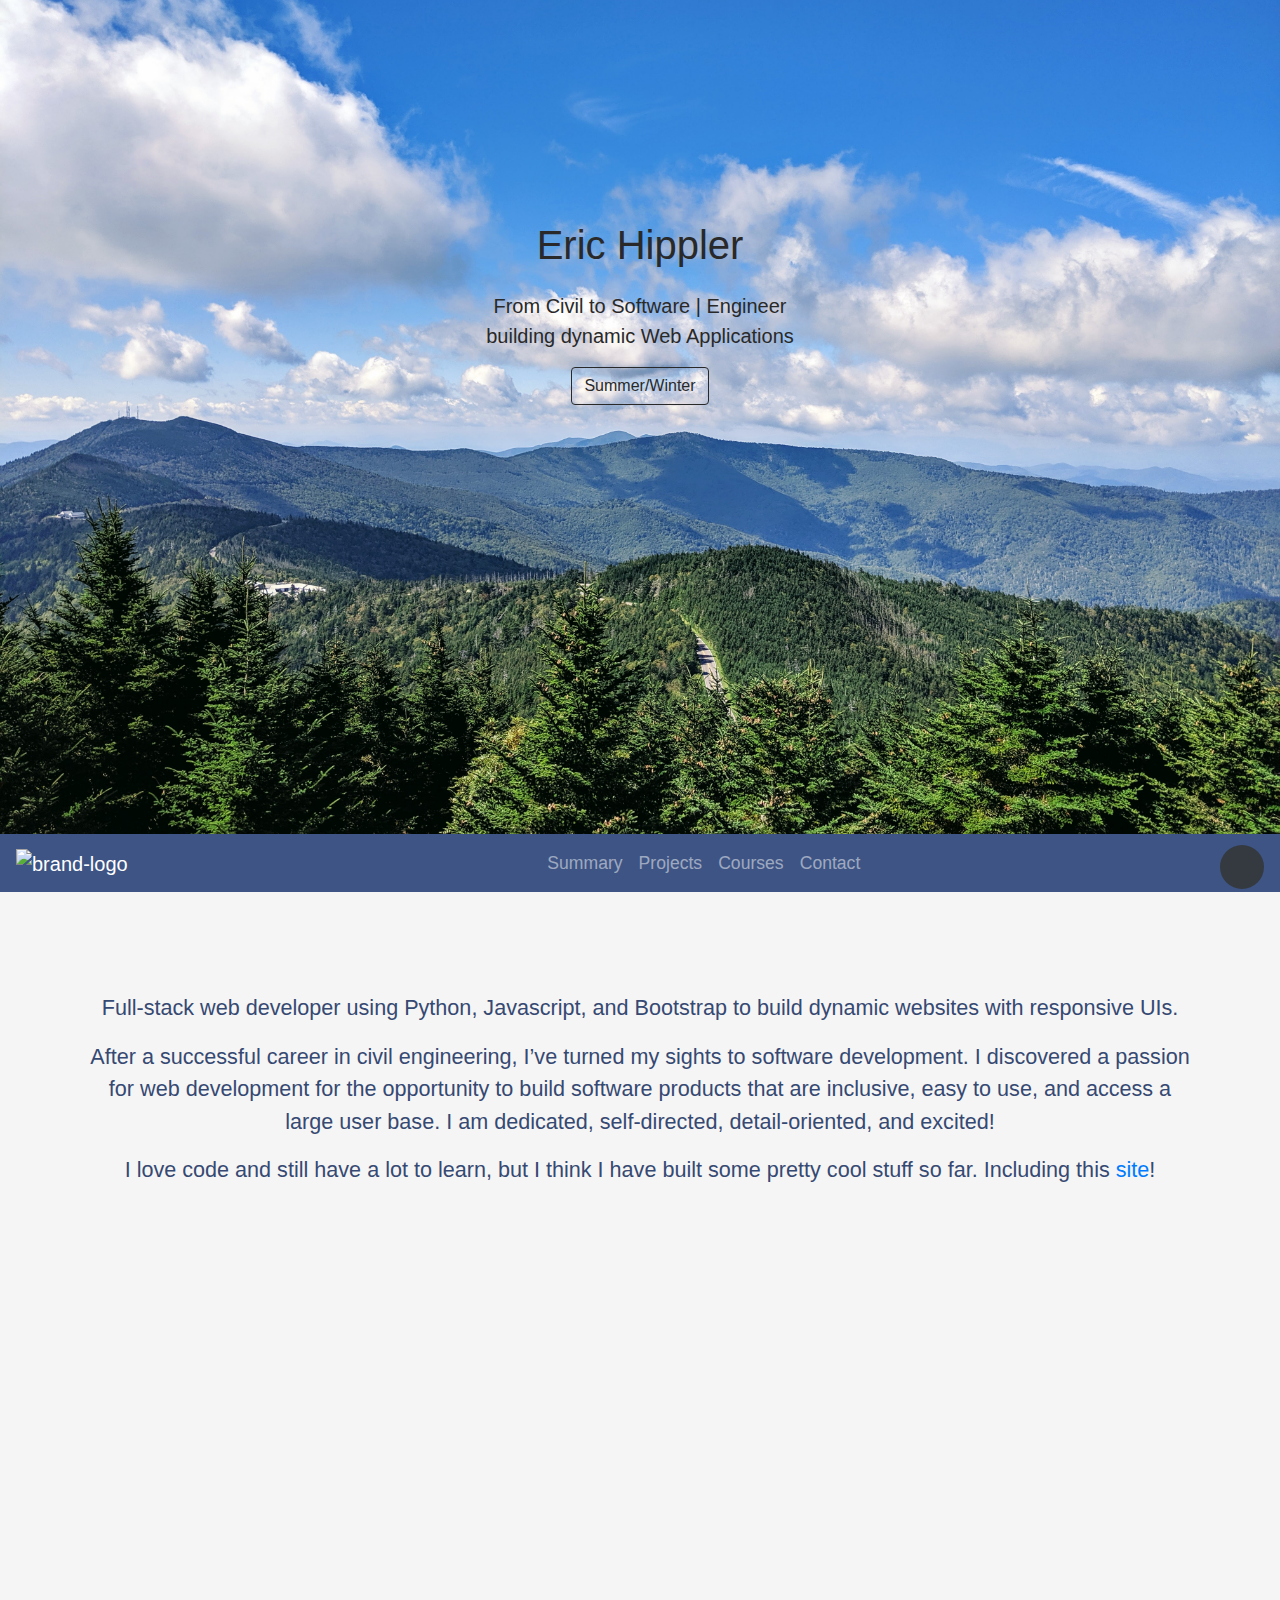
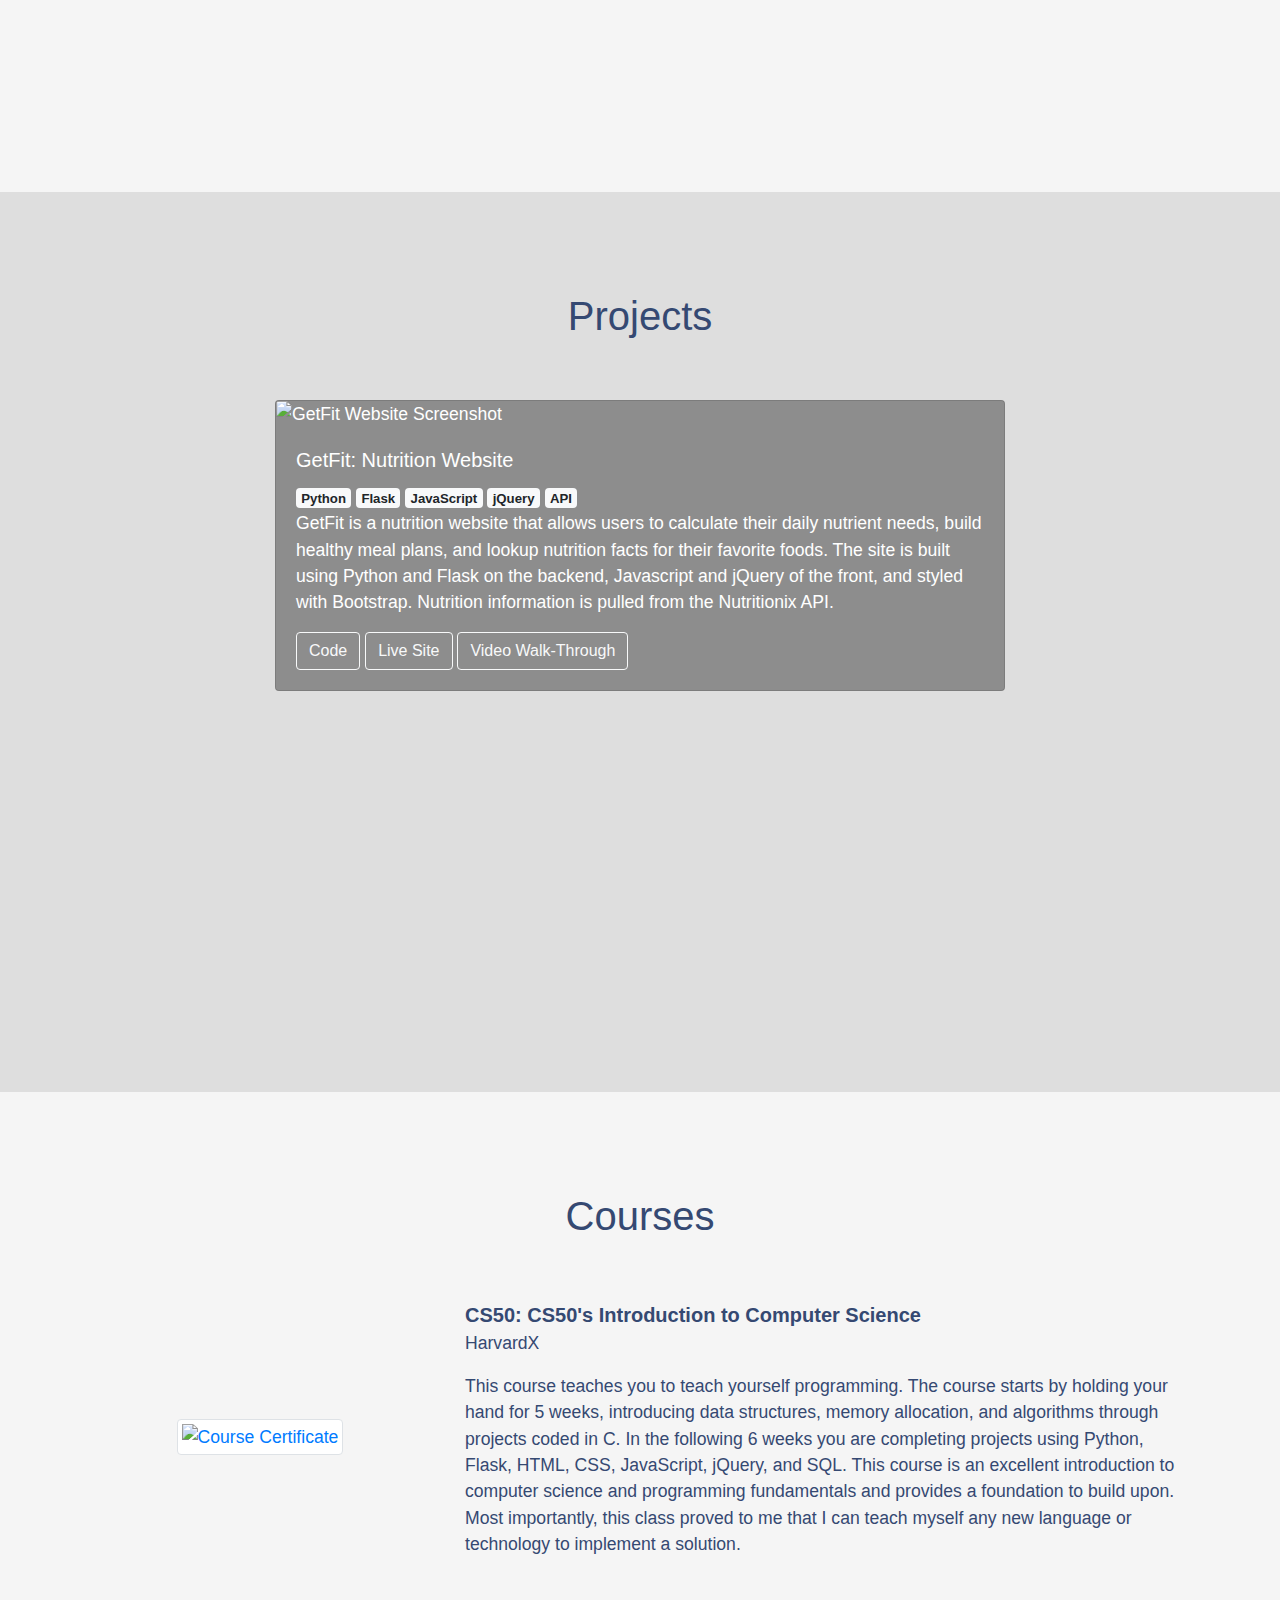
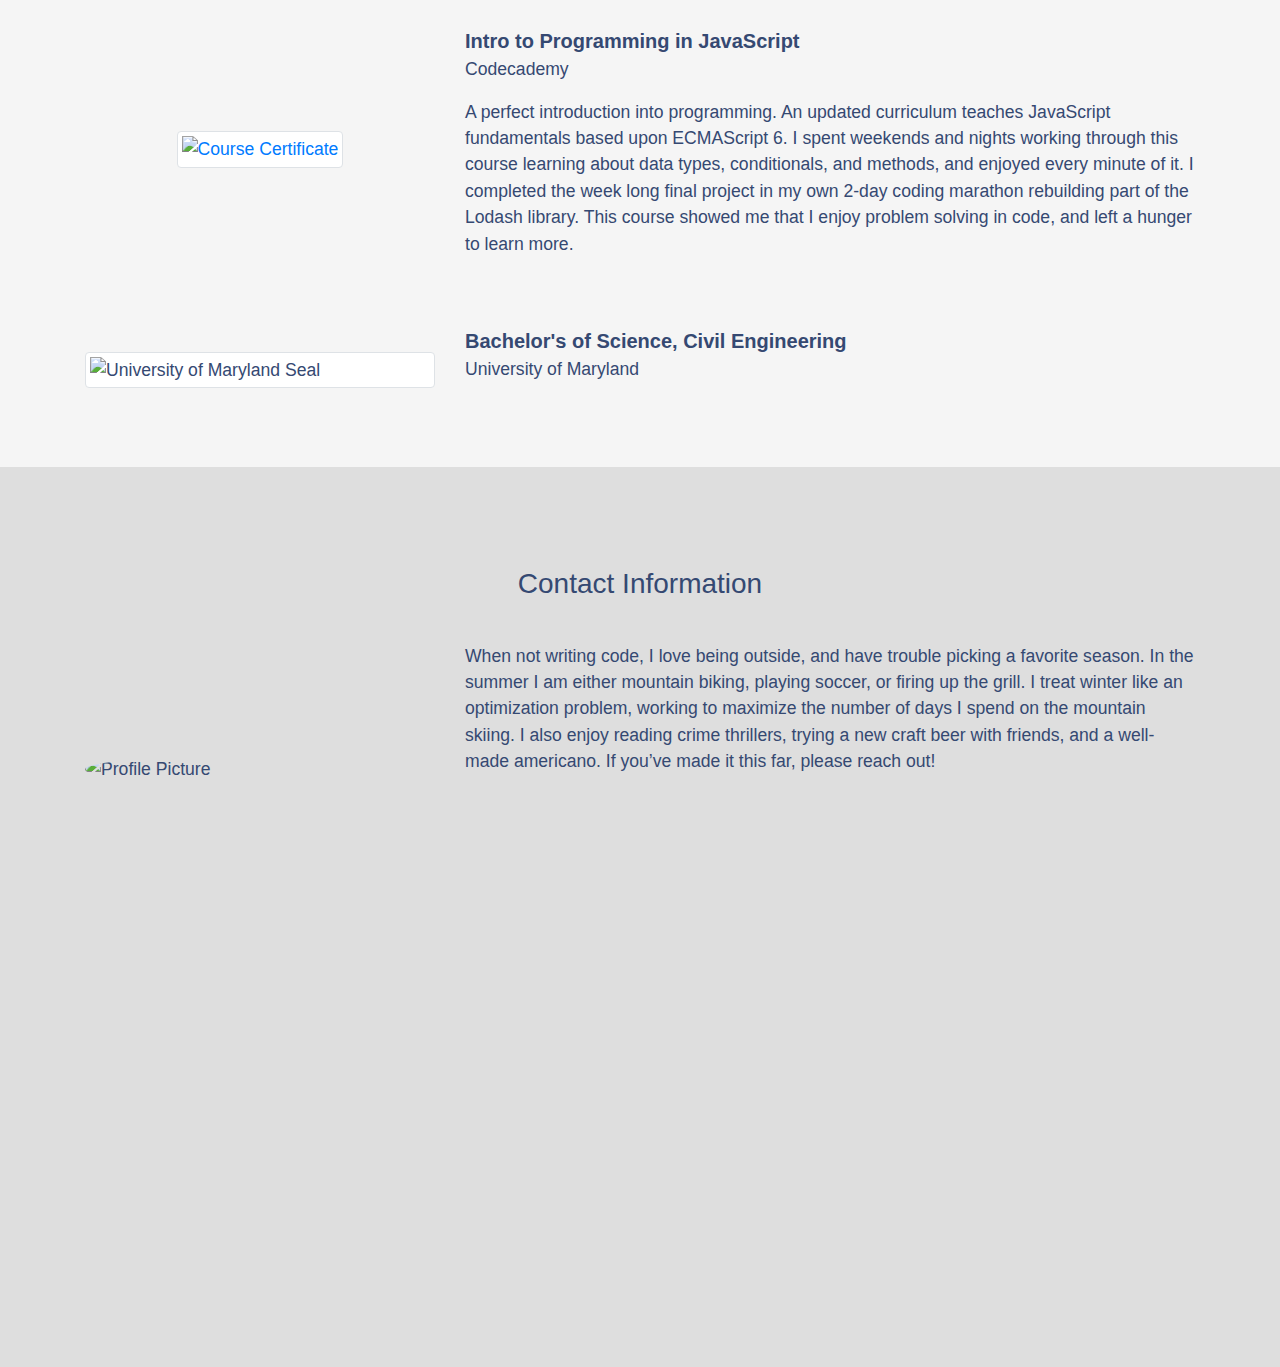
==== commit 5147d969: "Added brand logo" ====
--- a/index.html
+++ b/index.html
@@ -19,6 +19,7 @@
         <script src="https://ajax.googleapis.com/ajax/libs/jquery/3.4.1/jquery.min.js"></script>
 
         <!-- Site stylesheet and javascript -->
+        <link rel="icon" href="files\Mountain_Logo.png">
         <link rel="stylesheet" href="winter-styles.css" id="winter-style">
         <link rel="stylesheet" href="summer-styles.css" id="summer-style">
         <script src="portfolio.js"></script>
@@ -52,7 +53,9 @@
         </header>
 
         <nav id="site-nav" class="navbar navbar-expand-sm bg-dark navbar-dark sticky-top">
-            <a class="navbar-brand" href="#intro">EH</a>
+            <a class="navbar-brand" href="#intro">
+                <img src="files\Mountain_Logo.png" class="brand-image" alt="brand-logo">
+            </a>
             <div class="collapse navbar-collapse justify-content-center" id="navbar">
                 <ul class="navbar-nav">
                     <li class="nav-item">
--- a/winter-styles.css
+++ b/winter-styles.css
@@ -11,7 +11,7 @@
   color: white;
 }
 
-main {
+nav, main {
   font-size: 1.1rem;
 }
 
@@ -35,11 +35,34 @@
   color: currentColor;
 }
 
+#site-nav {
+  /* Bootstrap navbar */
+  background-color: #343a40;
+}
+
+#site-nav .brand-image {
+  height: 40px;
+  width: 40px;
+}
+
+#site-nav .nav-link {
+  color: rgba(255, 255, 255, 0.5);
+}
+
+#site-nav .nav-link:hover {
+  color: rgba(255, 255, 255, 0.75);
+}
+
+#site-nav .nav-link:active {
+  color: #fff;
+}
+
 #theme-button {
+  /* Site stylesheet button fixed bottom right */
   position: fixed;
   bottom: 0;
   right: 0;
-  margin: 6px 16px 6px 0;
+  margin: 11px 16px 11px 0;
   z-index: 1021;
   /* Postion above navbar */
   height: 44px;
@@ -165,23 +188,6 @@
   padding: 0;
 }
 
-.navbar {
-  /* Bootstrap navbar */
-  background-color: #343a40;
-}
-
-.navbar .nav-link {
-  color: rgba(255, 255, 255, 0.5);
-}
-
-.navbar .nav-link:hover {
-  color: rgba(255, 255, 255, 0.75);
-}
-
-.navbar .nav-link:active {
-  color: #fff;
-}
-
 .card {
   /* Bootstrap card */
   background-color: rgba(0, 0, 0, 0.363);
@@ -212,7 +218,7 @@
 
 .max-vert {
   /* Fit element max vertical height of viewport*/
-  height: calc(100vh - 56px);
+  height: calc(100vh - 66px);
   position: relative;
 }
 
--- a/summer-styles.css
+++ b/summer-styles.css
@@ -11,7 +11,7 @@
   color: #354972;
 }
 
-main {
+nav, main {
   font-size: 1.1rem;
 }
 
@@ -35,11 +35,34 @@
   color: currentColor;
 }
 
+#site-nav {
+  /* Bootstrap navbar */
+  background-color: #3D5484 !important;
+}
+
+#site-nav .brand-image {
+  height: 40px;
+  width: 40px;
+}
+
+#site-nav .nav-link {
+  color: rgba(255, 255, 255, 0.5);
+}
+
+#site-nav .nav-link:hover {
+  color: rgba(255, 255, 255, 0.75);
+}
+
+#site-nav .nav-link:active {
+  color: #fff;
+}
+
 #theme-button {
+  /* Site stylesheet button fixed bottom right */
   position: fixed;
   bottom: 0;
   right: 0;
-  margin: 6px 16px 6px 0;
+  margin: 11px 16px 11px 0;
   z-index: 1021;
   /* Postion above navbar */
   height: 44px;
@@ -165,23 +188,6 @@
   padding: 0;
 }
 
-.navbar {
-  /* Bootstrap navbar */
-  background-color: #3D5484 !important;
-}
-
-.navbar .nav-link {
-  color: rgba(255, 255, 255, 0.5);
-}
-
-.navbar .nav-link:hover {
-  color: rgba(255, 255, 255, 0.75);
-}
-
-.navbar .nav-link:active {
-  color: #fff;
-}
-
 .card {
   /* Bootstrap card */
   background-color: rgba(0, 0, 0, 0.363);
@@ -212,7 +218,7 @@
 
 .max-vert {
   /* Fit element max vertical height of viewport*/
-  height: calc(100vh - 56px);
+  height: calc(100vh - 66px);
   position: relative;
 }
 
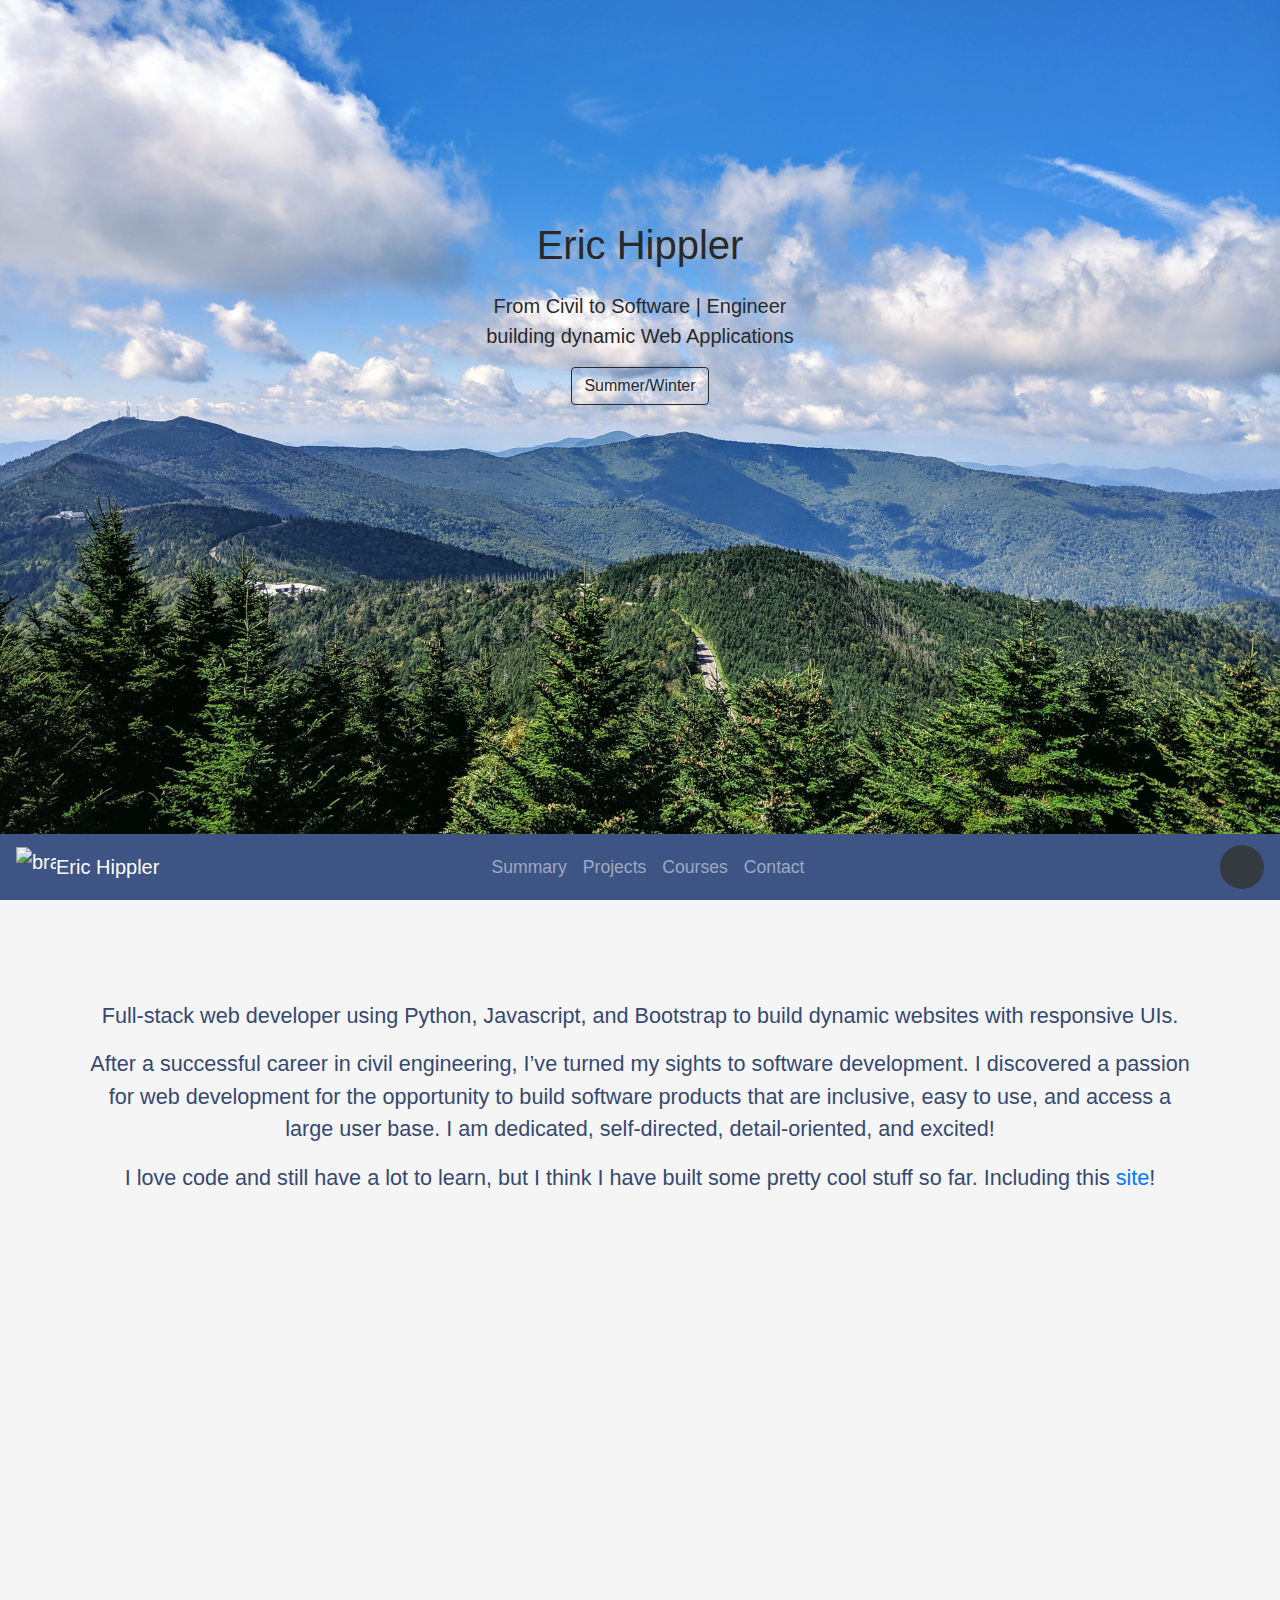
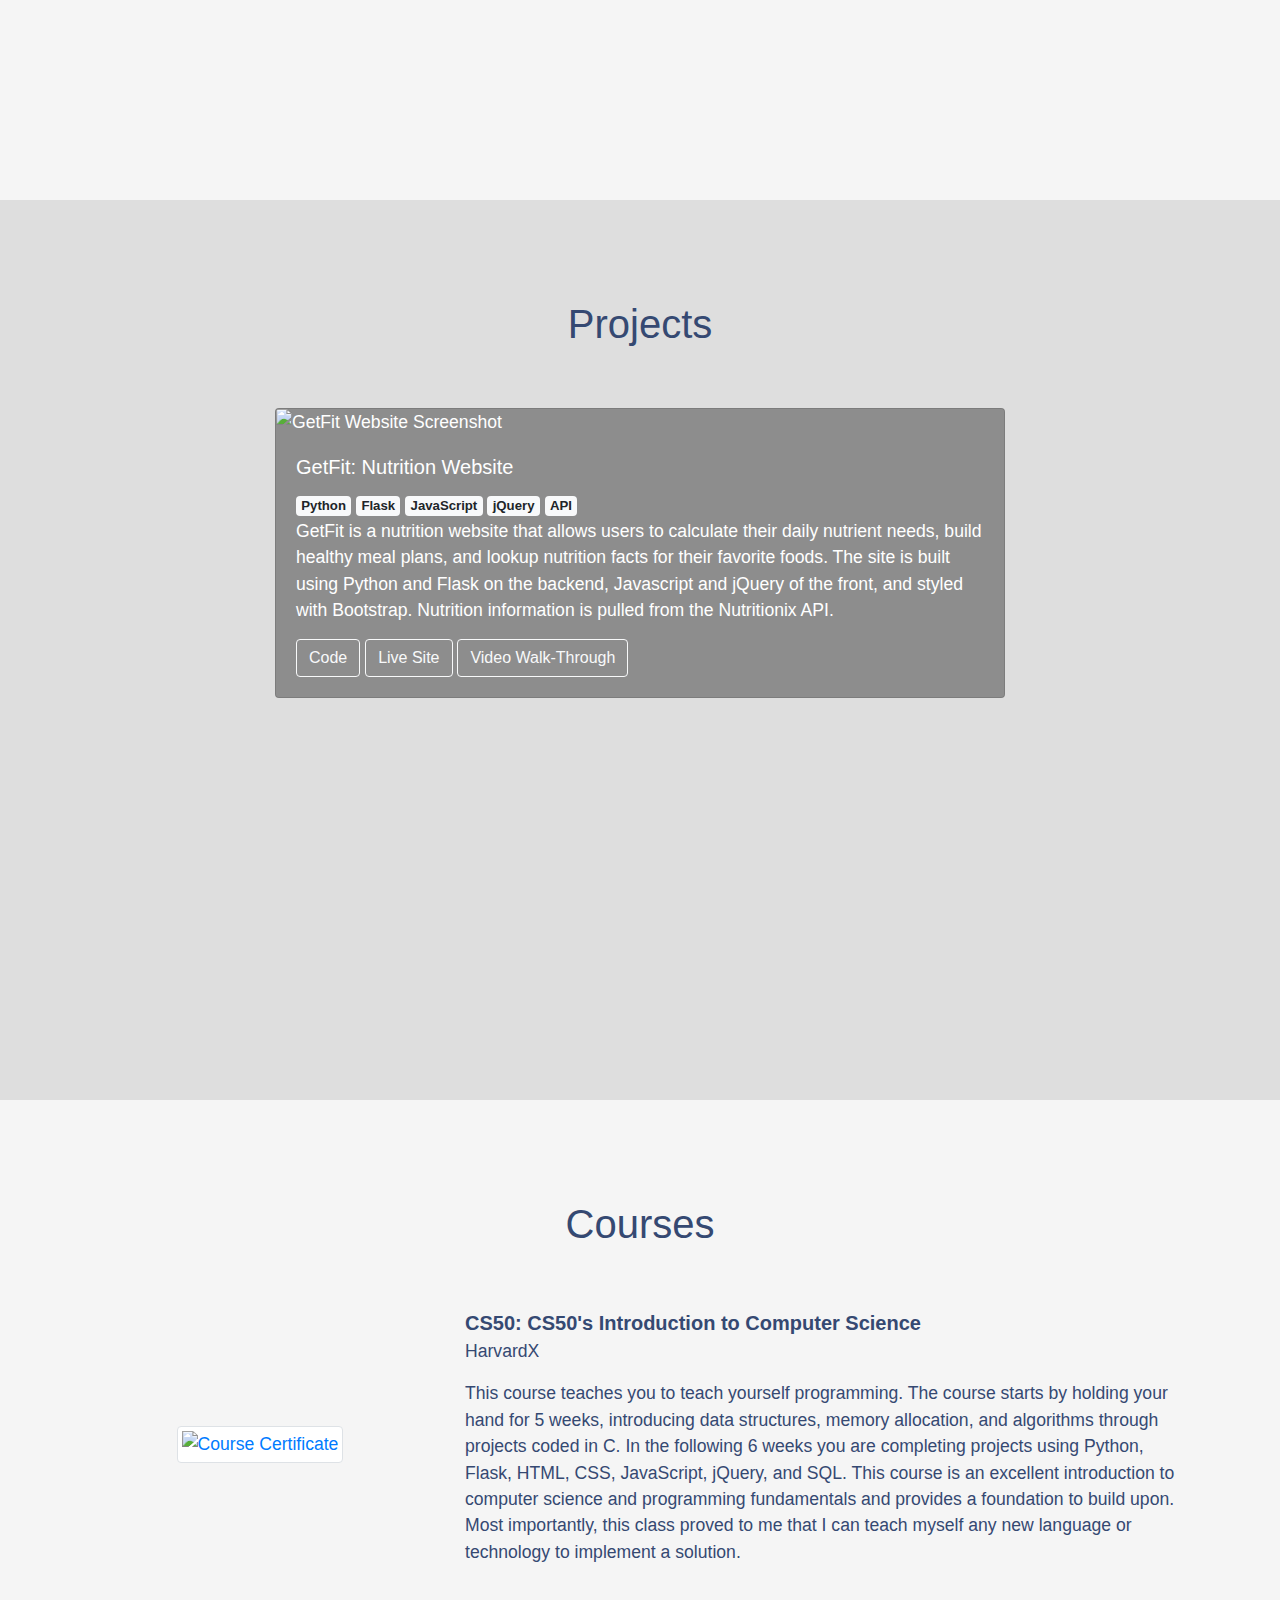
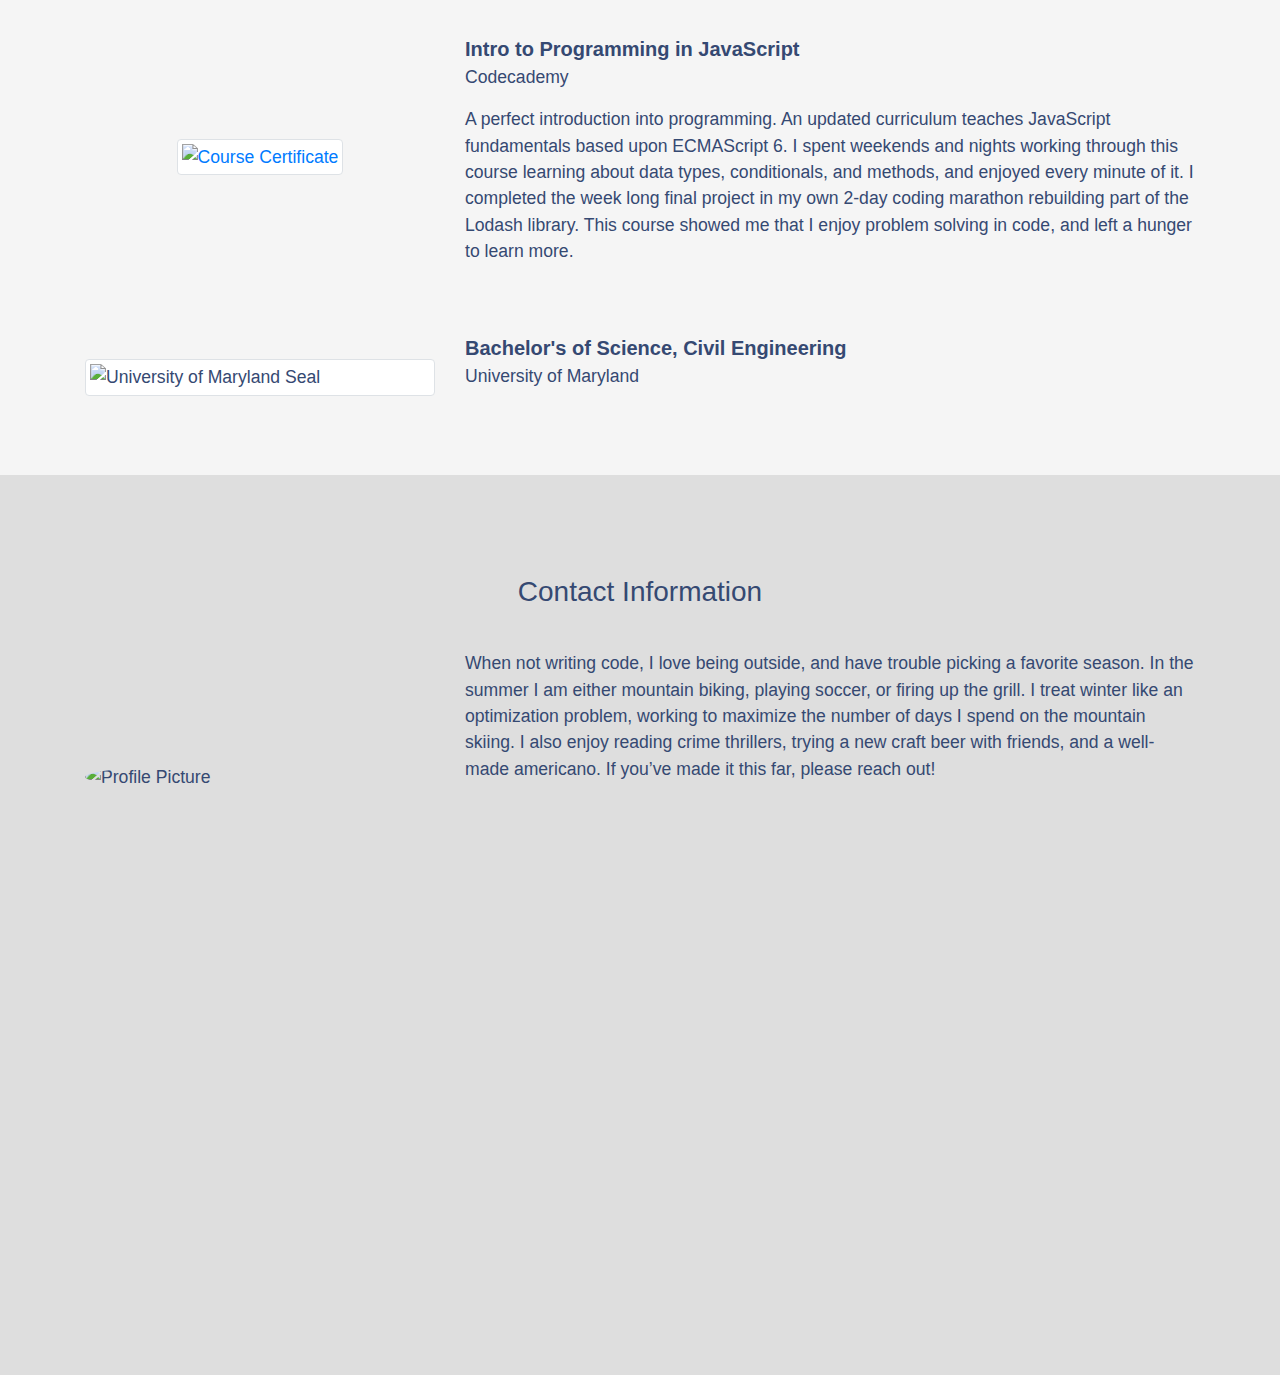
==== commit 80b0d343: "Fixed navbar alignment and flex" ====
--- a/index.html
+++ b/index.html
@@ -53,8 +53,9 @@
         </header>
 
         <nav id="site-nav" class="navbar navbar-expand-sm bg-dark navbar-dark sticky-top">
-            <a class="navbar-brand" href="#intro">
+            <a class="navbar-brand d-flex w-100" href="#intro">
                 <img src="files\Mountain_Logo.png" class="brand-image" alt="brand-logo">
+                <span class="d-flex align-items-center">Eric Hippler</span>
             </a>
             <div class="collapse navbar-collapse justify-content-center" id="navbar">
                 <ul class="navbar-nav">
@@ -72,6 +73,7 @@
                     </li>
                   </ul>      
             </div>
+            <div class="d-flex w-100"></div>
         </nav>
 
         <main class="container-fluid">
@@ -233,7 +235,7 @@
             <div id="contact" class="content-section secondary">
                 <div class="container-lg">
                     <h3>Contact Information</h3>
-                    <div class="container-fluid d-flex justify-content-center">
+                    <div class="container-fluid">
                         <div class="row d-flex justify-content-center">
                             <div class="col-lg-4 d-flex justify-content-center align-items-center">
                                 <img class="img-fluid rounded-circle" src="Pictures\LinkedIn Profile - Square.jpg" alt="Profile Picture">
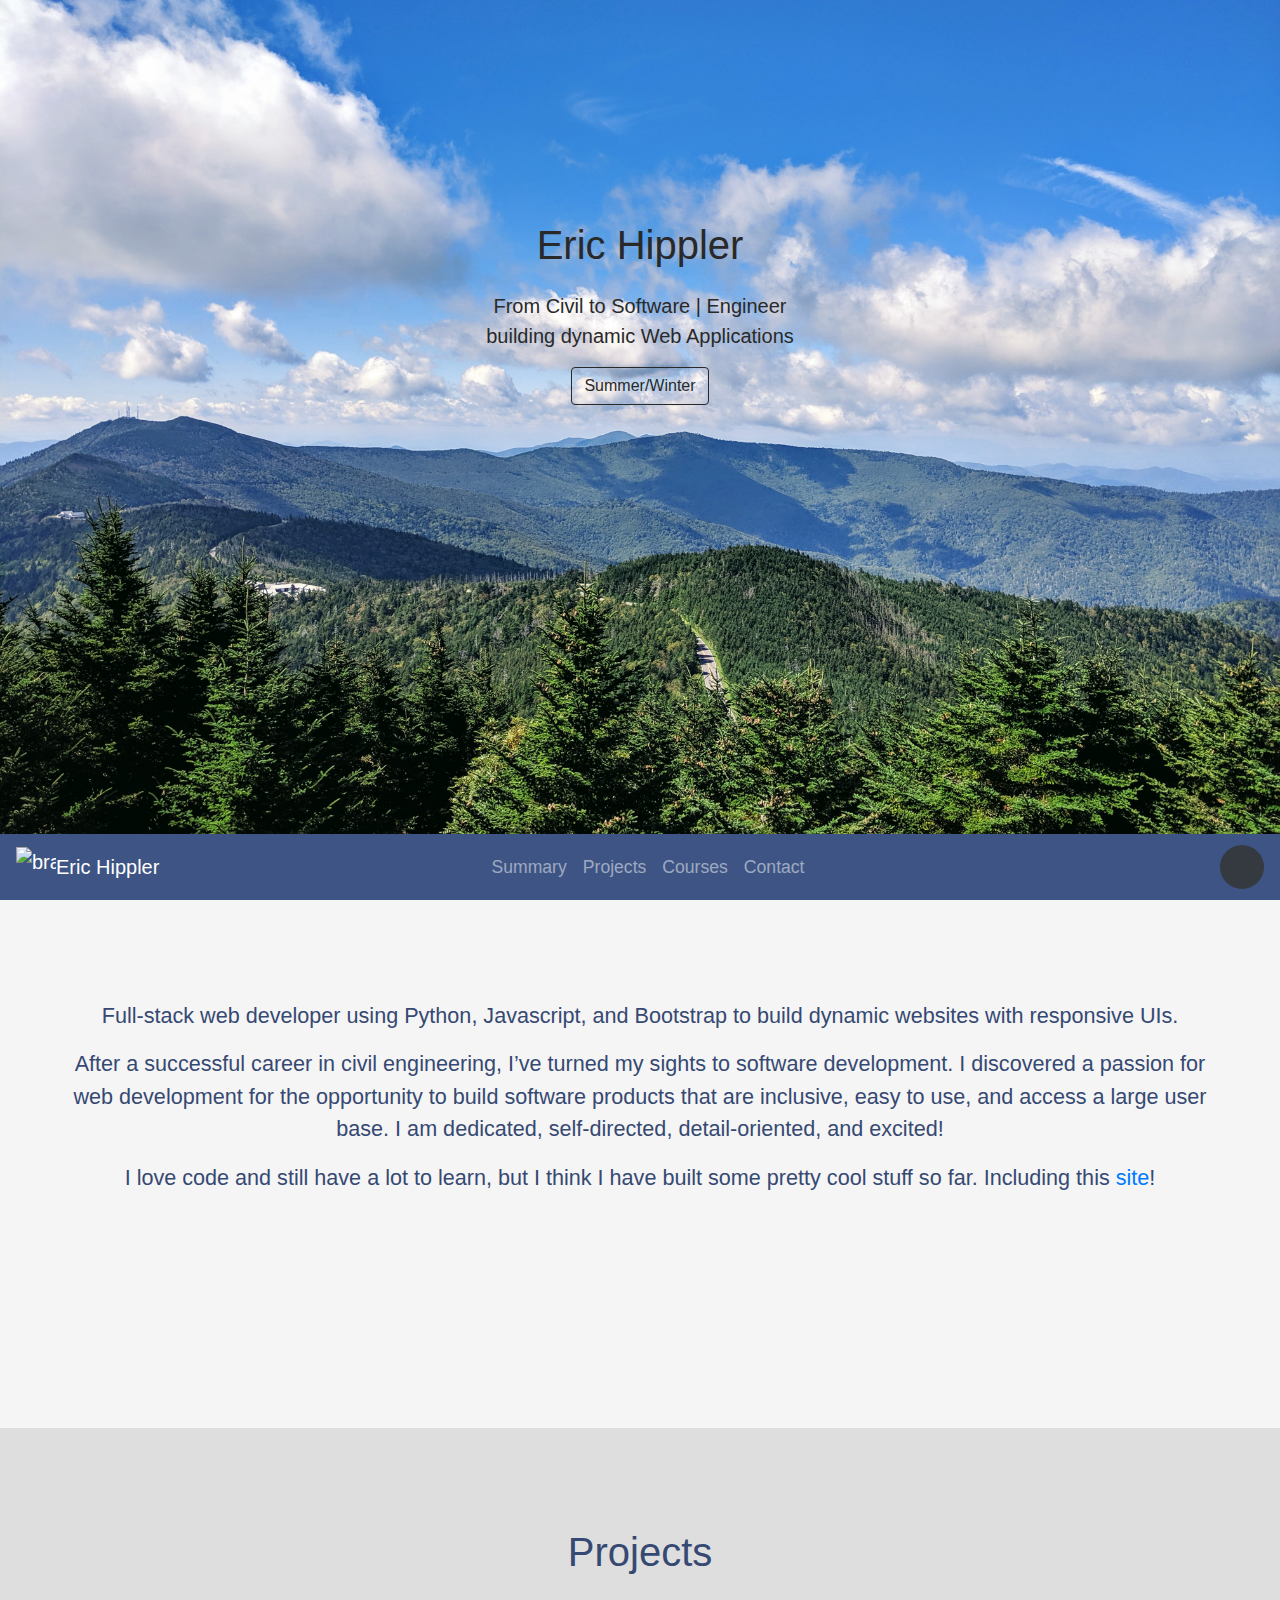
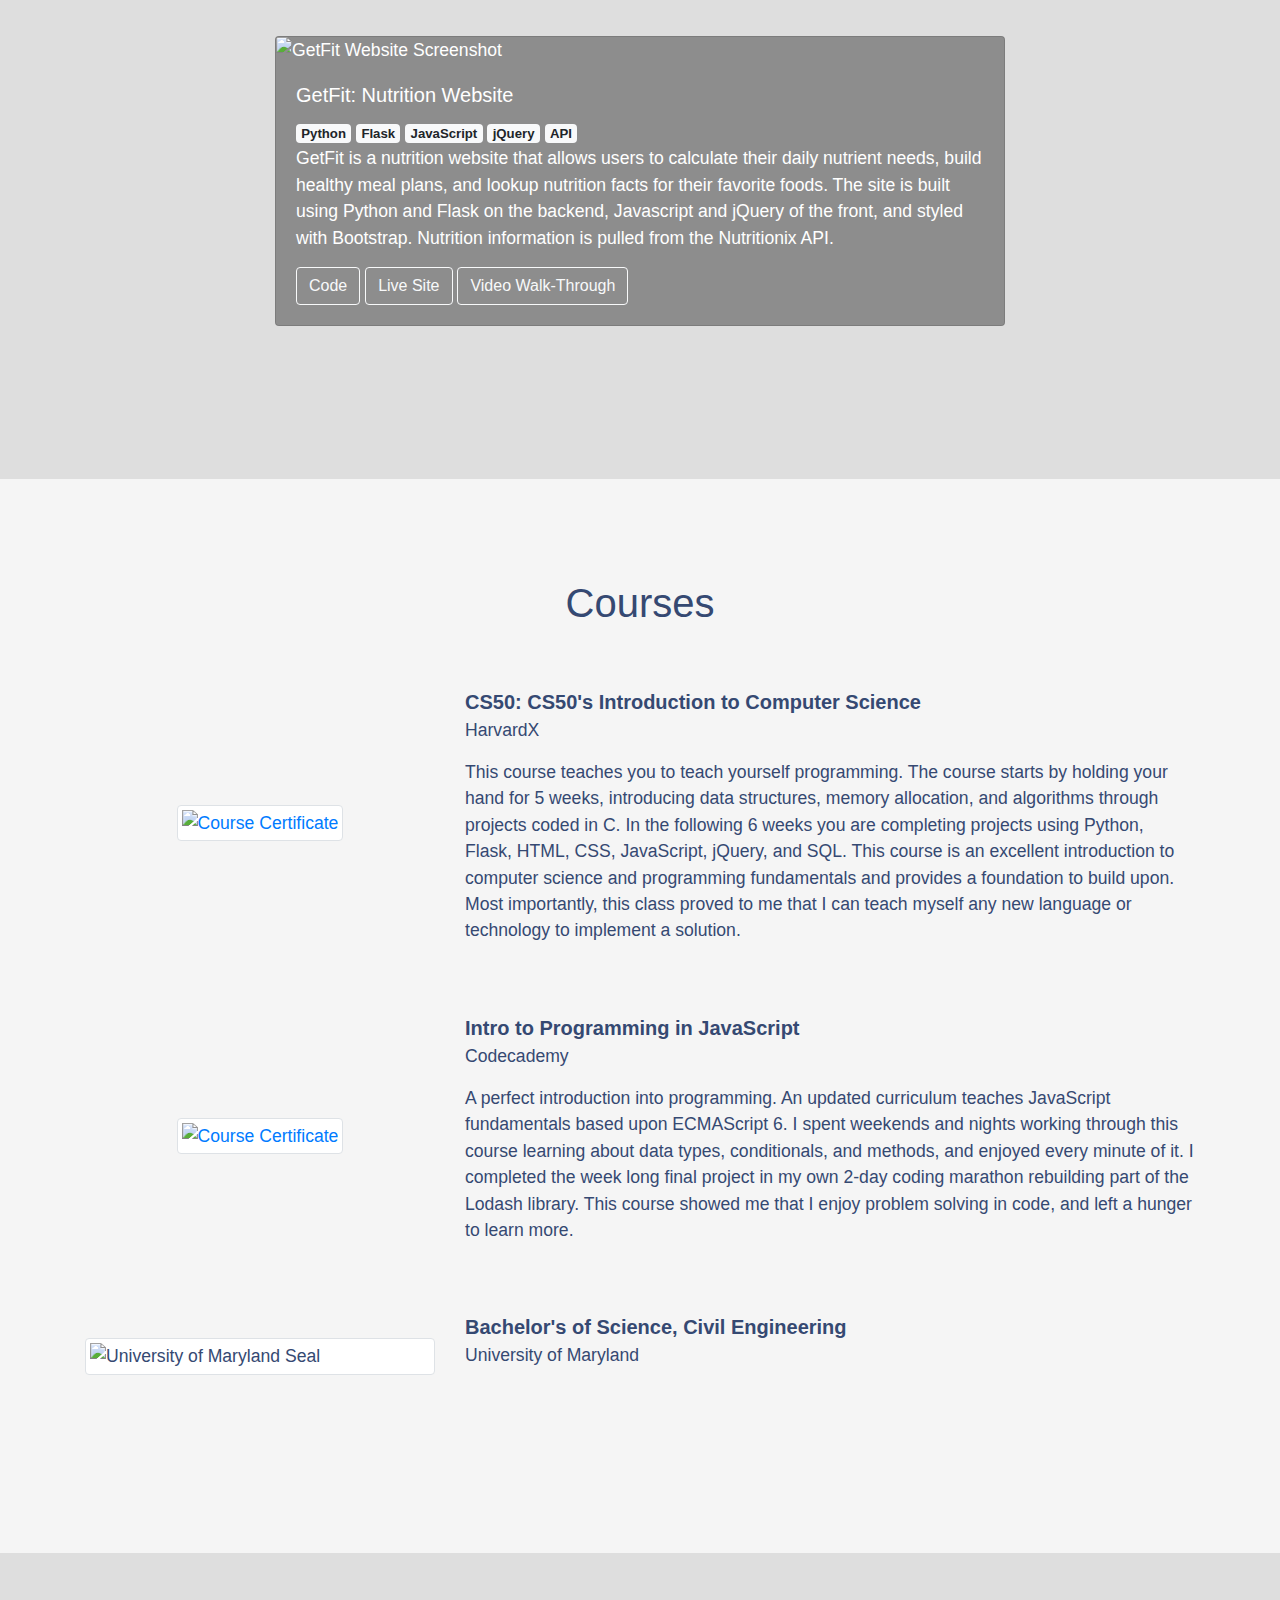
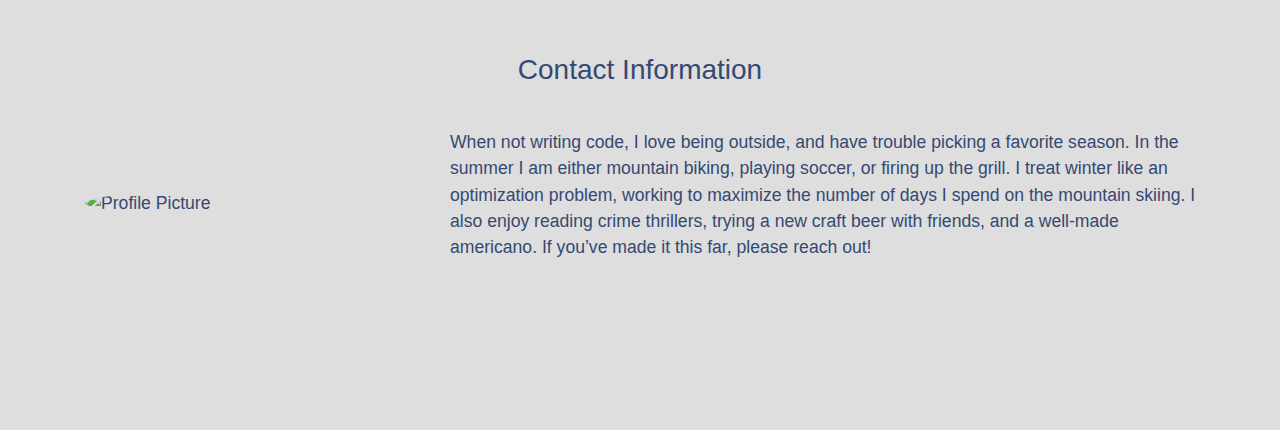
==== commit 1e8f1d98: "Fixed responsive issues, IE compatibilty" ====
--- a/index.html
+++ b/index.html
@@ -34,7 +34,6 @@
     </head>
 
     <body class="container-fluid" data-spy="scroll" data-target="#site-nav" data-offset="70">
-
         <header class="container-fluid max-vert">
             <div id="intro" class="intro-img container-fluid img-full">
                 <div class="height-max d-flex align-items-center flex-column">
@@ -77,7 +76,6 @@
         </nav>
 
         <main class="container-fluid">
-
             <div id="theme-button">
                 <a class="icon-anchor js-theme-toggle-button">
                     <div class="summer-icon">
@@ -88,22 +86,20 @@
                     </div>
                 </a>
             </div>
-
-            
             <div id="summary" class="content-section primary">
-
-                <div id="summary-description" class="d-flex align-items-center">
+                <div id="summary-description">
                     <div class="container-lg">
-                        <div class="container-fluid d-flex justify-content-center">
-                            <div class="text-center">
-                                <p>Full-stack web developer using Python, Javascript, and Bootstrap to build dynamic websites with responsive UIs.</p>
-                                <p>After a successful career in civil engineering, I’ve turned my sights to software development.  I discovered a passion for web development for the opportunity to build software products that are inclusive, easy to use, and access a large user base.  I am dedicated, self-directed, detail-oriented, and excited!</p>
-                                <p>I love code and still have a lot to learn, but I think I have built some pretty cool stuff so far.  Including this <a href="https://github.com/Hippl-Eric/portfolio" target="_blank">site</a>!</p>
-                            </div>
-                        </div>
-                    </div>
-                </div>
-
+                        <div class="container-fluid">
+                            <div class="row d-flex justify-content-center">
+                                <div class="text-center">
+                                    <p>Full-stack web developer using Python, Javascript, and Bootstrap to build dynamic websites with responsive UIs.</p>
+                                    <p>After a successful career in civil engineering, I’ve turned my sights to software development.  I discovered a passion for web development for the opportunity to build software products that are inclusive, easy to use, and access a large user base.  I am dedicated, self-directed, detail-oriented, and excited!</p>
+                                    <p>I love code and still have a lot to learn, but I think I have built some pretty cool stuff so far.  Including this <a href="https://github.com/Hippl-Eric/portfolio" target="_blank">site</a>!</p>
+                                </div>
+                            </div>
+                        </div>
+                    </div>
+                </div>
                 <div id="stack">
                     <div class="container-lg">
                         <div class="container-fluid">
@@ -148,41 +144,43 @@
                         </div>
                     </div>
                 </div>
-
-            </div>
-
+            </div>
             <div id="projects" class="content-section secondary">
                 <div class="container-lg">
-                    <h1>Projects</h1>
                     <div class="container-fluid">
                         <div class="row d-flex justify-content-center">
+                            <h1>Projects</h1>
+                        </div>
+                        <div class="row d-flex justify-content-center">
                             <div class= "col-sm-10 col-md-8 d-flex justify-content-center align-items-center">
-                                <div class="card d-flex justify-content-center">
-                                    <img src="Pictures\GetFit.jpg" class="card-img-top" alt="GetFit Website Screenshot">
-                                    <div class="card-body">
-                                        <h5 class="card-title">GetFit: Nutrition Website</h5>
-                                        <span class="badge badge-light">Python</span>
-                                        <span class="badge badge-light">Flask</span>
-                                        <span class="badge badge-light">JavaScript</span>
-                                        <span class="badge badge-light">jQuery</span>
-                                        <span class="badge badge-light">API</span>
-                                        <p class="card-text">GetFit is a nutrition website that allows users to calculate their daily nutrient needs, build healthy meal plans, and lookup nutrition facts for their favorite foods. The site is built using Python and Flask on the backend, Javascript and jQuery of the front, and styled with Bootstrap. Nutrition information is pulled from the Nutritionix API.</p>
-                                        <a href="https://github.com/Hippl-Eric/getfit" target="_blank" class="btn btn-outline-light"><i class="fas fa-code"></i> Code</a>
-                                        <a href="https://getfit-pyflask.herokuapp.com/" target="_blank" class="btn btn-outline-light"><i class="far fa-window-maximize"></i> Live Site</a>
-                                        <a href="https://www.youtube.com/watch?v=i3X8UZf0fw0&feature=youtu.be" target="_blank" class="btn btn-outline-light"><i class="fab fa-youtube"></i> Video Walk-Through</a>
+                                <div class="container-fluid">
+                                    <div class="card d-flex justify-content-center">
+                                        <img src="Pictures\GetFit.jpg" class="card-img-top" alt="GetFit Website Screenshot">
+                                        <div class="card-body">
+                                            <h5 class="card-title">GetFit: Nutrition Website</h5>
+                                            <span class="badge badge-light">Python</span>
+                                            <span class="badge badge-light">Flask</span>
+                                            <span class="badge badge-light">JavaScript</span>
+                                            <span class="badge badge-light">jQuery</span>
+                                            <span class="badge badge-light">API</span>
+                                            <p class="card-text">GetFit is a nutrition website that allows users to calculate their daily nutrient needs, build healthy meal plans, and lookup nutrition facts for their favorite foods. The site is built using Python and Flask on the backend, Javascript and jQuery of the front, and styled with Bootstrap. Nutrition information is pulled from the Nutritionix API.</p>
+                                            <a href="https://github.com/Hippl-Eric/getfit" target="_blank" class="btn btn-outline-light"><i class="fas fa-code"></i> Code</a>
+                                            <a href="https://getfit-pyflask.herokuapp.com/" target="_blank" class="btn btn-outline-light"><i class="far fa-window-maximize"></i> Live Site</a>
+                                            <a href="https://www.youtube.com/watch?v=i3X8UZf0fw0&feature=youtu.be" target="_blank" class="btn btn-outline-light"><i class="fab fa-youtube"></i> Video Walk-Through</a>
+                                        </div>
                                     </div>
                                 </div>
                             </div>
                         </div>
-
-                    </div>
-                </div>
-            </div>
-
+                    </div>
+                </div>
+            </div>
             <div id="courses" class="content-section primary">
                 <div class="container-lg">
-                    <h1>Courses</h1>
                     <div class="container-fluid">
+                        <div class="row d-flex justify-content-center">
+                            <h1>Courses</h1>
+                        </div>
                         <div class="row d-flex justify-content-center">
 
                             <div class="col-md-4 d-flex justify-content-center align-items-center">
@@ -231,23 +229,27 @@
                     </div>
                 </div>
             </div>
-
             <div id="contact" class="content-section secondary">
                 <div class="container-lg">
-                    <h3>Contact Information</h3>
                     <div class="container-fluid">
+                        <div class="row d-flex justify-content-center">
+                            <h3>Contact Information</h3>
+                        </div>
                         <div class="row d-flex justify-content-center">
                             <div class="col-lg-4 d-flex justify-content-center align-items-center">
                                 <img class="img-fluid rounded-circle" src="Pictures\LinkedIn Profile - Square.jpg" alt="Profile Picture">
                             </div>
-                            <div class="col-lg-8 d-flex justify-content-center align-items-center">
-                                <div class="row d-flex justify-content-center">
-                                    <div class="col-lg-12 d-flex justify-content-center align-items-center">
-                                        <p>
-                                            When not writing code, I love being outside, and have trouble picking a favorite season.  In the summer I am either mountain biking, playing soccer, or firing up the grill.  I treat winter like an optimization problem, working to maximize the number of days I spend on the mountain skiing.  I also enjoy reading crime thrillers, trying a new craft beer with friends, and a well-made americano.  If you’ve made it this far, please reach out!<br>
-                                        </p>
+                            <div class="col-lg-8 d-flex flex-column justify-content-center align-items-center">
+                                <div class="container-fluid">
+
+                                    <div class="row d-flex justify-content-center">
+                                        <div class="text-left">
+                                            <p>
+                                                When not writing code, I love being outside, and have trouble picking a favorite season.  In the summer I am either mountain biking, playing soccer, or firing up the grill.  I treat winter like an optimization problem, working to maximize the number of days I spend on the mountain skiing.  I also enjoy reading crime thrillers, trying a new craft beer with friends, and a well-made americano.  If you’ve made it this far, please reach out!
+                                            </p>
+                                        </div>
                                     </div>
-                                    <div class="col-lg-12 d-flex justify-content-center align-items-center">
+                                    <div class="row d-flex justify-content-center">
                                         <a class="icon-anchor" href="mailto:hippler.eric@gmail.com" target="_blank">
                                             <i class="fas fa-envelope"></i>
                                         </a>
@@ -267,16 +269,13 @@
                     </div>
                 </div>
             </div>
-
         </main>
 
         <footer class="container-fluid">
             <div class="container-lg">
                 <div class="container-fluid d-flex justify-content-center">
-                    <!-- Still have questions?  FAQ page -->
                 </div>
             </div>
         </footer>
     </body>
-
 </html>--- a/winter-styles.css
+++ b/winter-styles.css
@@ -146,6 +146,22 @@
   color: dimgray;
 }
 
+#projects .card {
+  /* Bootstrap card */
+  background-color: rgba(0, 0, 0, 0.363);
+  color: inherit;
+}
+
+#projects .card .btn-outline-light {
+  color: #f8f9fa;
+  border-color: #f8f9fa;
+}
+
+#projects .card .btn-outline-light:hover, #projects .card .btn-outline-light:active {
+  color: #212529;
+  background-color: #f8f9fa;
+}
+
 #courses .img-thumbnail {
   /* Set max-width for boostrap image thumbnail in courses */
   width: 100% !important;
@@ -186,22 +202,6 @@
 .container-fluid {
   /* Remove Bootstrap padding*/
   padding: 0;
-}
-
-.card {
-  /* Bootstrap card */
-  background-color: rgba(0, 0, 0, 0.363);
-  color: inherit;
-}
-
-.card .btn-outline-light {
-  color: #f8f9fa;
-  border-color: #f8f9fa;
-}
-
-.card .btn-outline-light:hover, .card .btn-outline-light:active {
-  color: #212529;
-  background-color: #f8f9fa;
 }
 
 .btn {
@@ -236,7 +236,7 @@
 
 .content-section {
   padding-top: 6.25rem;
-  min-height: 100vh;
+  padding-bottom: 6.25rem;
   position: relative;
 }
 
--- a/summer-styles.css
+++ b/summer-styles.css
@@ -146,6 +146,22 @@
   color: #6e98ec;
 }
 
+#projects .card {
+  /* Bootstrap card */
+  background-color: rgba(0, 0, 0, 0.363);
+  color: white;
+}
+
+#projects .card .btn-outline-light {
+  color: #f8f9fa;
+  border-color: #f8f9fa;
+}
+
+#projects .card .btn-outline-light:hover, #projects .card .btn-outline-light:active {
+  color: #f8f9fa !important;
+  background-color: #3D5484 !important;
+}
+
 #courses .img-thumbnail {
   /* Set max-width for boostrap image thumbnail in courses */
   width: 100% !important;
@@ -186,22 +202,6 @@
 .container-fluid {
   /* Remove Bootstrap padding*/
   padding: 0;
-}
-
-.card {
-  /* Bootstrap card */
-  background-color: rgba(0, 0, 0, 0.363);
-  color: white;
-}
-
-.card .btn-outline-light {
-  color: #f8f9fa;
-  border-color: #f8f9fa;
-}
-
-.card .btn-outline-light:hover, .card .btn-outline-light:active {
-  color: #f8f9fa !important;
-  background-color: #3D5484 !important;
 }
 
 .btn {
@@ -236,7 +236,7 @@
 
 .content-section {
   padding-top: 6.25rem;
-  min-height: 100vh;
+  padding-bottom: 6.25rem;
   position: relative;
 }
 
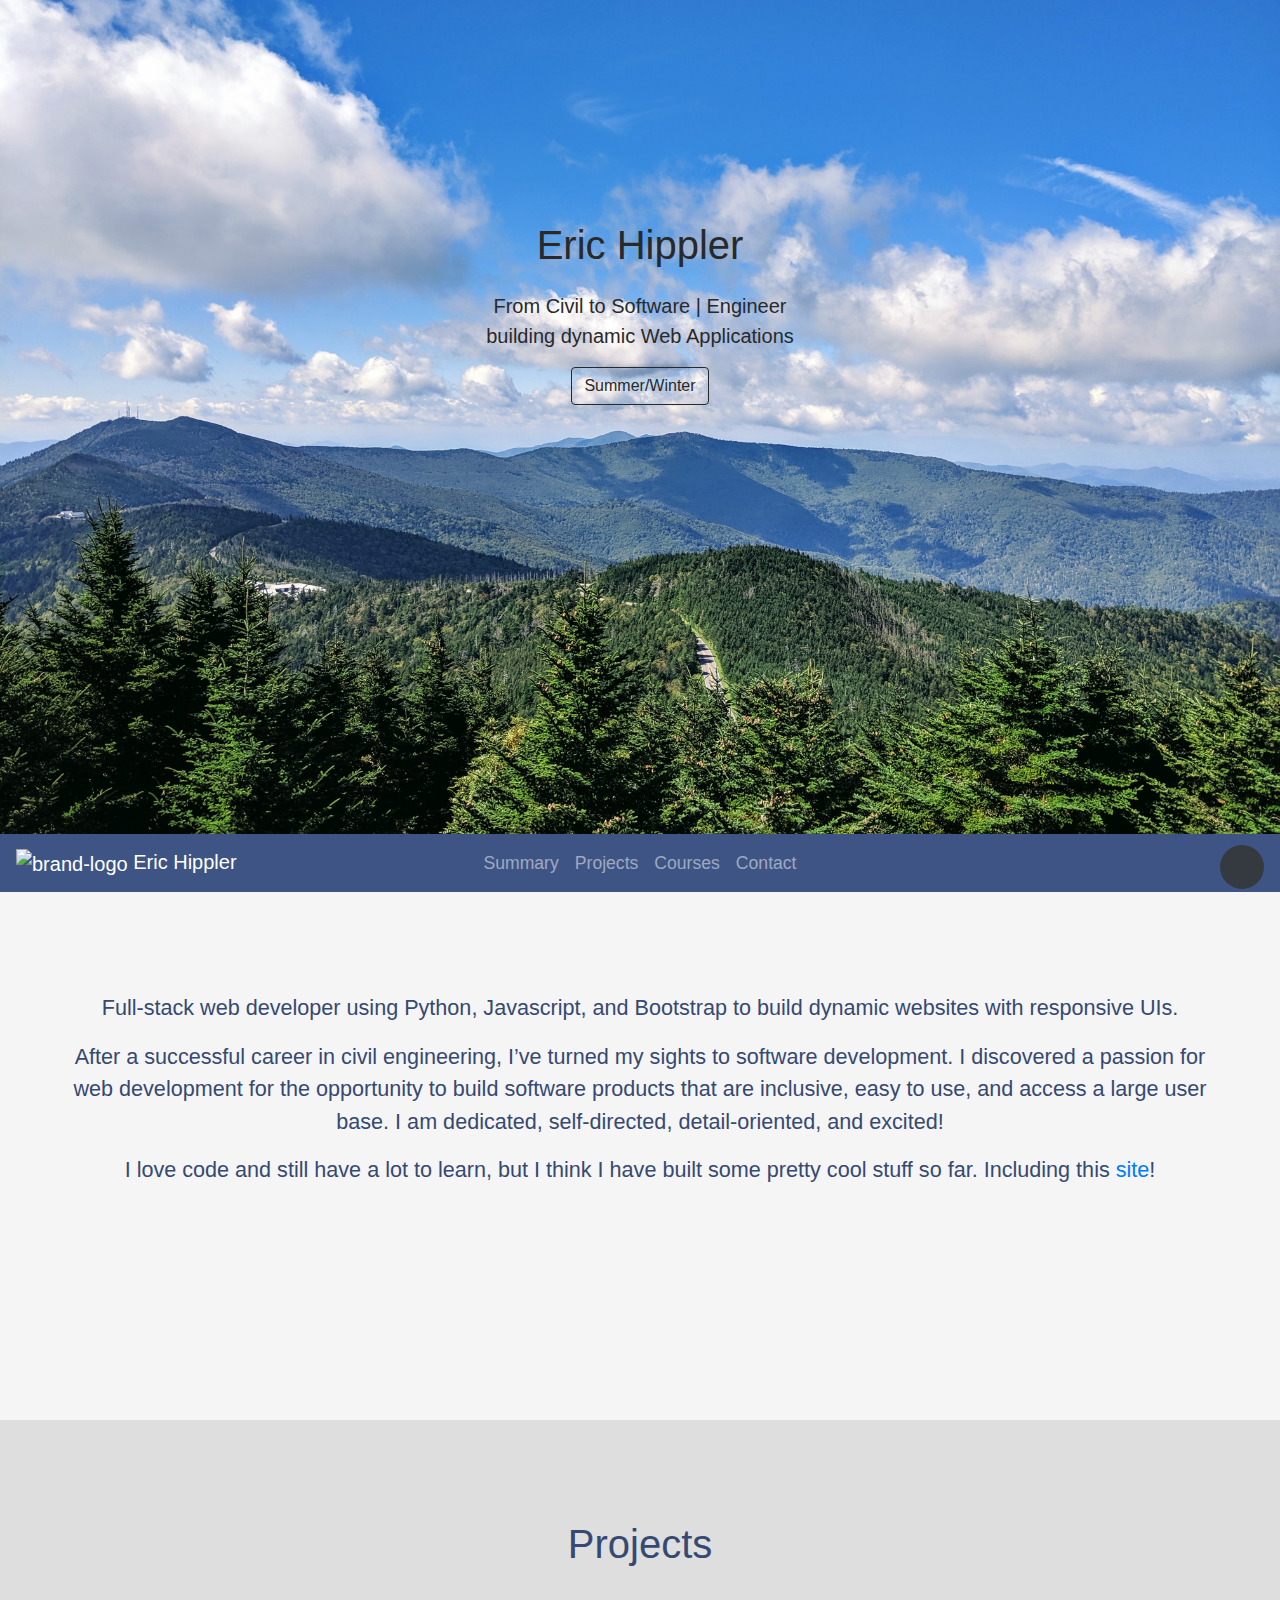
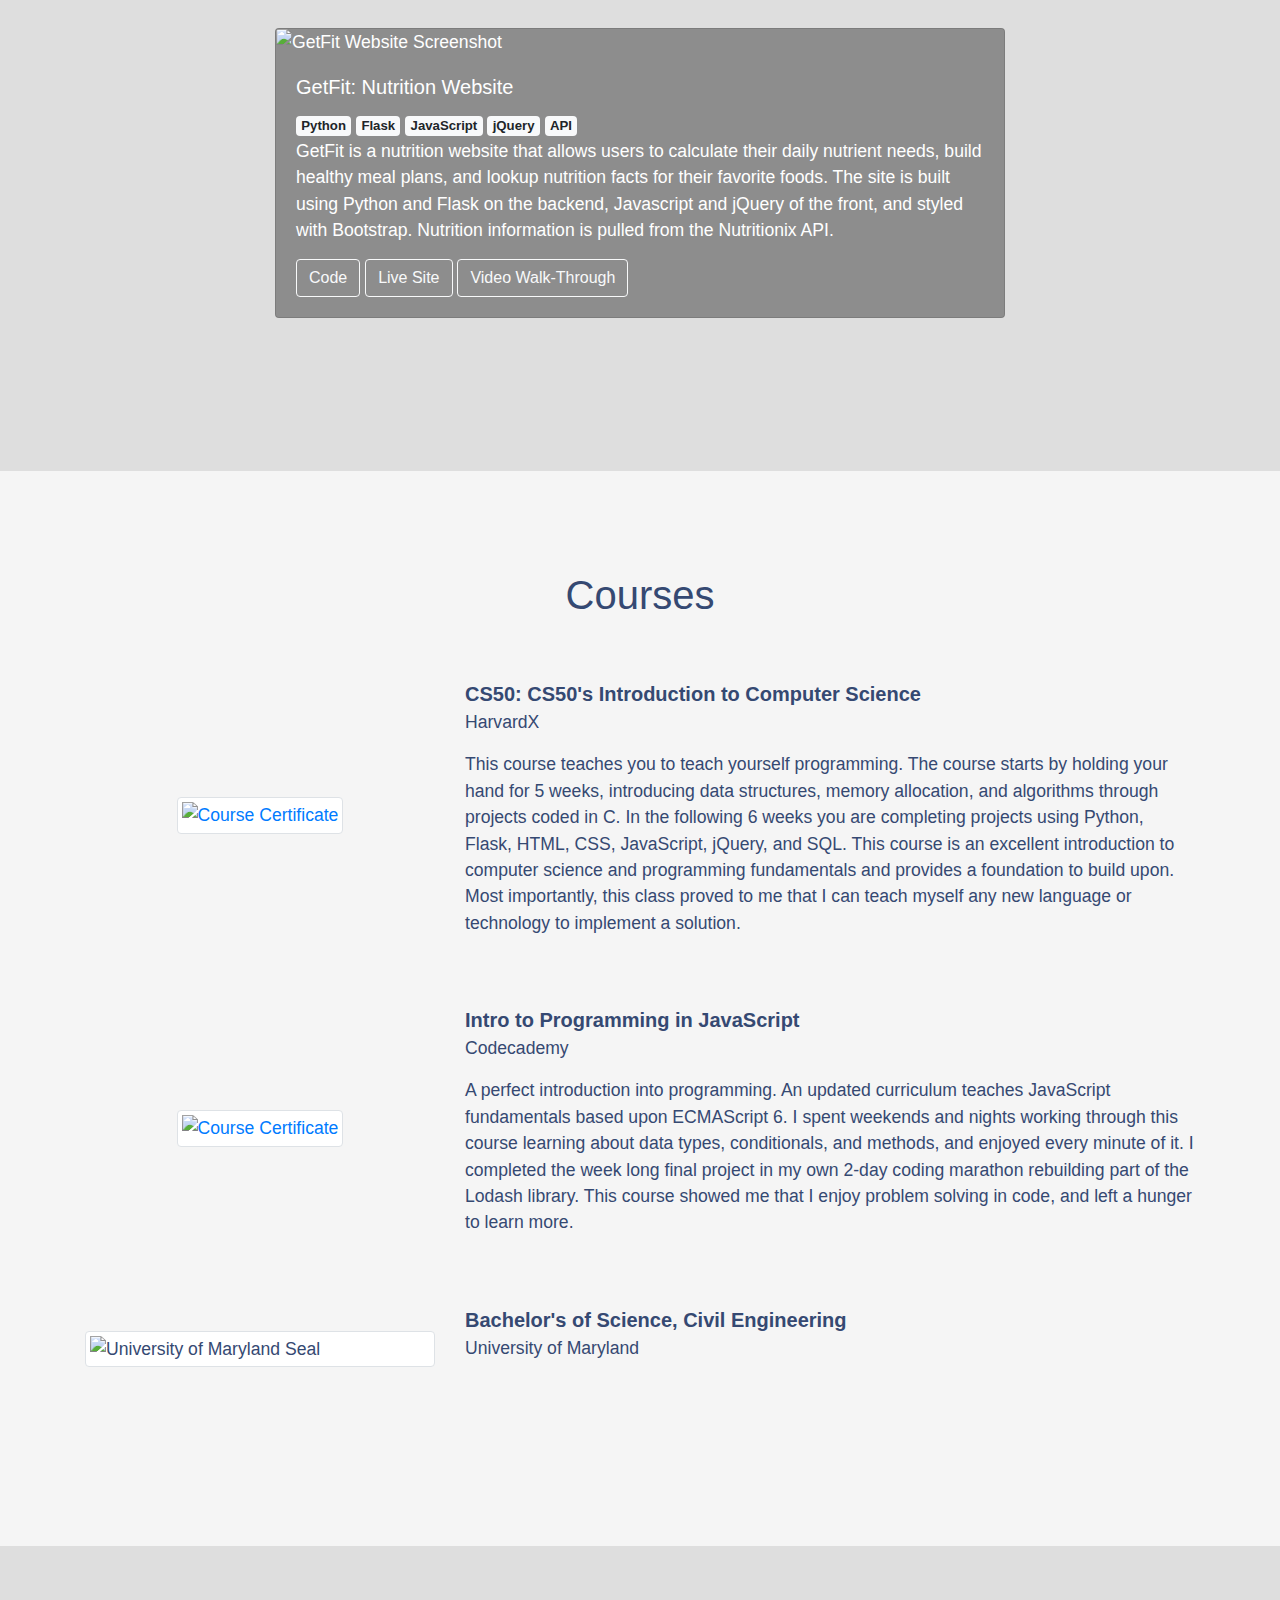
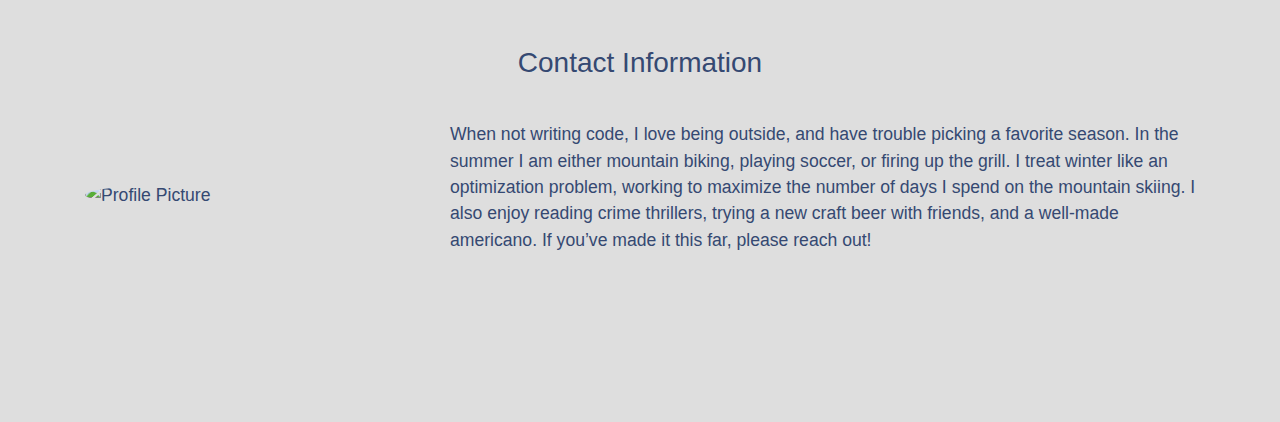
==== commit 1a77054d: "Fixed navabr alignment, changed winter picture" ====
--- a/index.html
+++ b/index.html
@@ -20,8 +20,7 @@
 
         <!-- Site stylesheet and javascript -->
         <link rel="icon" href="files\Mountain_Logo.png">
-        <link rel="stylesheet" href="winter-styles.css" id="winter-style">
-        <link rel="stylesheet" href="summer-styles.css" id="summer-style">
+        <link rel="stylesheet" href="summer-styles.css" id="site-style">
         <script src="portfolio.js"></script>
 
         <!-- Icons from https://fontawesome.com/ -->
@@ -52,11 +51,13 @@
         </header>
 
         <nav id="site-nav" class="navbar navbar-expand-sm bg-dark navbar-dark sticky-top">
-            <a class="navbar-brand d-flex w-100" href="#intro">
-                <img src="files\Mountain_Logo.png" class="brand-image" alt="brand-logo">
-                <span class="d-flex align-items-center">Eric Hippler</span>
-            </a>
-            <div class="collapse navbar-collapse justify-content-center" id="navbar">
+            <div class="d-flex w-100">
+                <a class="navbar-brand" href="#intro">
+                    <img src="files\Mountain_Logo.png" class="brand-image" alt="brand-logo">
+                    <span class="brand-text">Eric Hippler</span>
+                </a>
+            </div>
+            <div class="w-100 collapse navbar-collapse justify-content-center" id="navbar">
                 <ul class="navbar-nav">
                     <li class="nav-item">
                       <a class="nav-link" href="#summary">Summary</a>
@@ -108,7 +109,9 @@
                                     <a class="icon-anchor" href="https://github.com/Hippl-Eric/getfit/blob/master/helpers.py" target="_blank">
                                         <div class="icon-cont d-flex justify-content-center align-items-center">
                                             <i class="devicon-python-plain"></i>
-                                            <i class="fas fa-code"></i>   
+                                            <div class="code-cont">
+                                                <i class="fas fa-code"></i>   
+                                            </div>
                                         </div>
                                     </a>
                                 </div>
@@ -117,7 +120,9 @@
                                     <a class="icon-anchor" href="https://github.com/Hippl-Eric/getfit/blob/master/static/get_fit.js" target="_blank">
                                         <div class="icon-cont d-flex justify-content-center align-items-center">
                                             <i class="devicon-javascript-plain"></i>
-                                            <i class="fas fa-code"></i>   
+                                            <div class="code-cont">
+                                                <i class="fas fa-code"></i>   
+                                            </div>
                                         </div>
                                     </a>
                                 </div>
@@ -126,7 +131,9 @@
                                     <a class="icon-anchor" href="https://github.com/Hippl-Eric/portfolio/blob/master/index.html" target="_blank">
                                         <div class="icon-cont d-flex justify-content-center align-items-center">
                                             <i class="devicon-html5-plain"></i>
-                                            <i class="fas fa-code"></i>   
+                                            <div class="code-cont">
+                                                <i class="fas fa-code"></i>
+                                            </div>
                                         </div>
                                     </a>
                                 </div>
@@ -135,7 +142,9 @@
                                     <a class="icon-anchor" href="https://github.com/Hippl-Eric/portfolio/blob/master/styles.css" target="_blank">
                                         <div class="icon-cont d-flex justify-content-center align-items-center">
                                             <i class="devicon-css3-plain"></i>
-                                            <i class="fas fa-code"></i>   
+                                            <div class="code-cont">
+                                                <i class="fas fa-code"></i>
+                                            </div>
                                         </div>
                                     </a>
                                 </div>
--- a/summer-styles.css
+++ b/summer-styles.css
@@ -116,6 +116,13 @@
 
 #stack div.icon-cont {
   font-size: 8rem;
+  position: relative;
+}
+
+#stack div.icon-cont .code-cont {
+  /* Position container for code icon */
+  position: absolute;
+  left: 50%;
 }
 
 #stack div.icon-cont i[class^="devicon"] {
@@ -130,9 +137,11 @@
   -webkit-transition: .5s ease;
   transition: .5s ease;
   opacity: 0;
-  position: absolute;
   font-size: 40%;
   color: #354972;
+  position: absolute;
+  -webkit-transform: translate(-50%, -50%);
+          transform: translate(-50%, -50%);
 }
 
 #stack div.icon-cont:hover i[class^="devicon"] {
